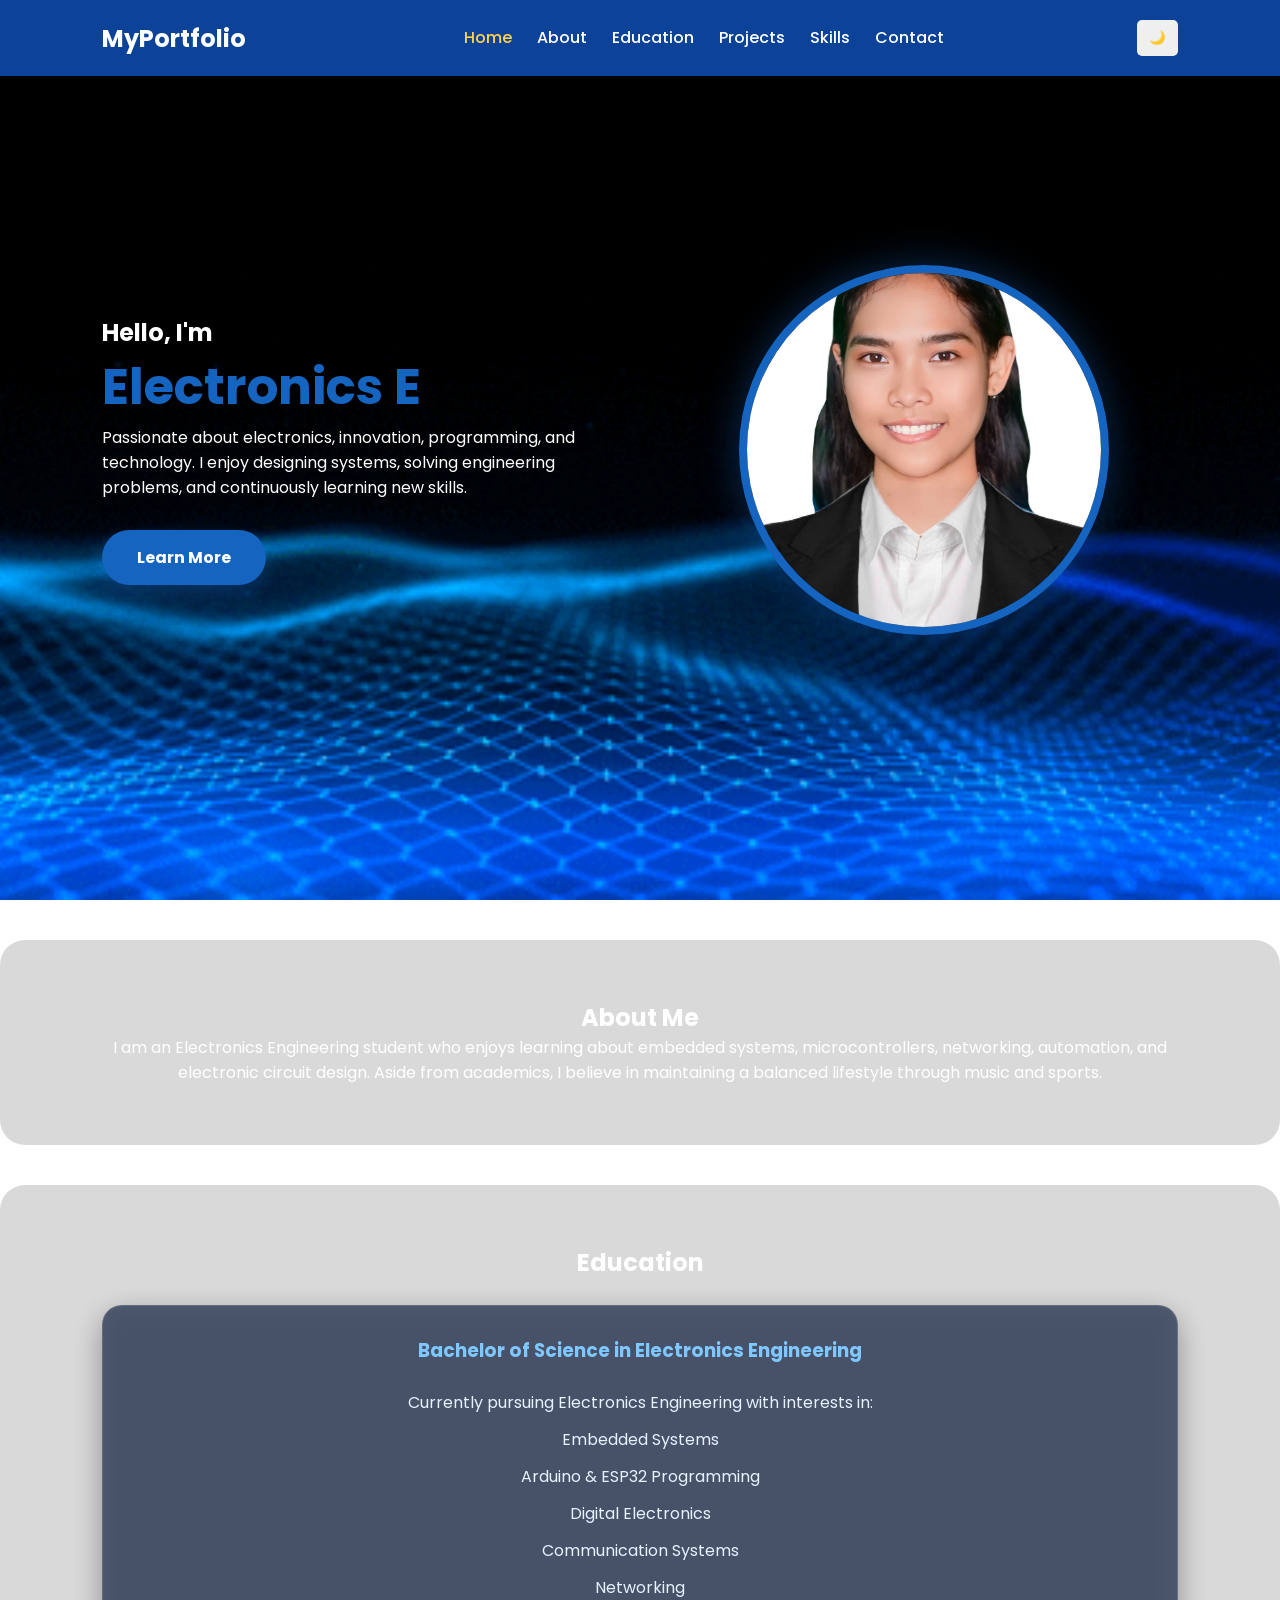
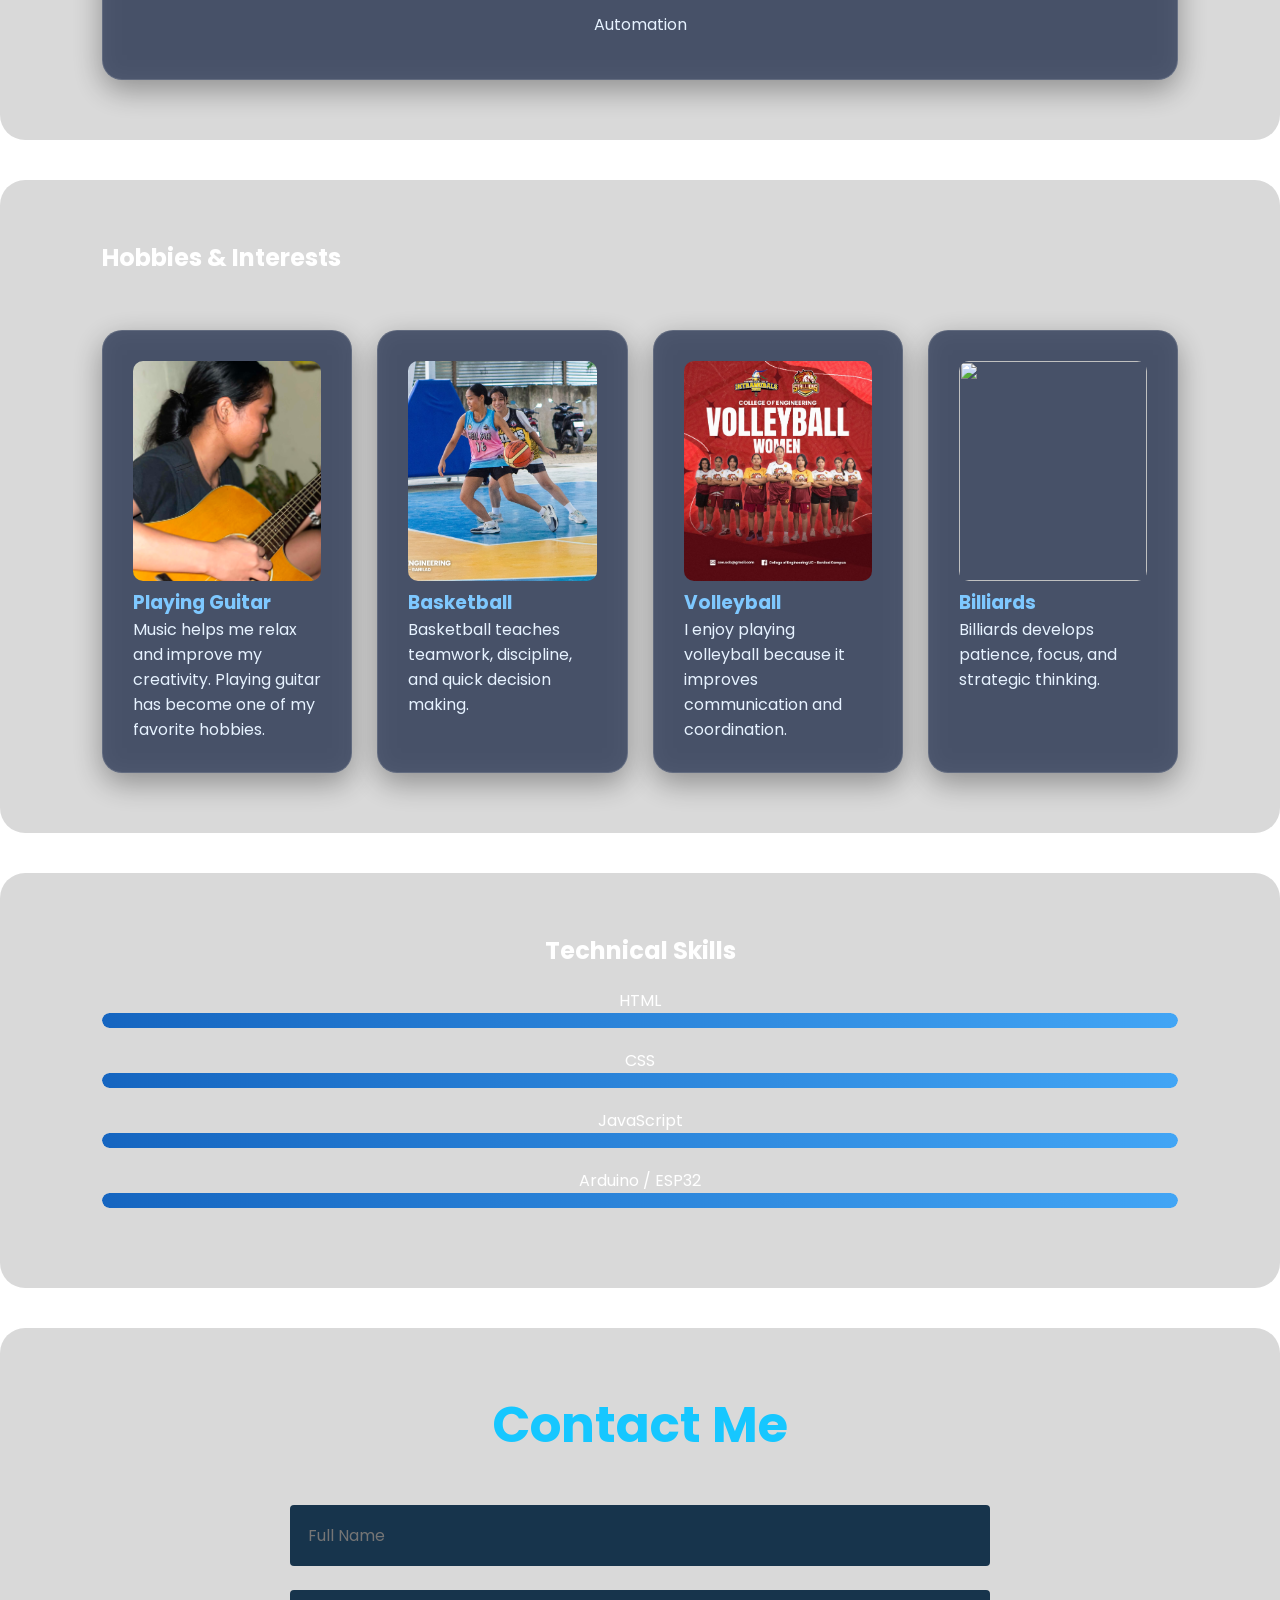
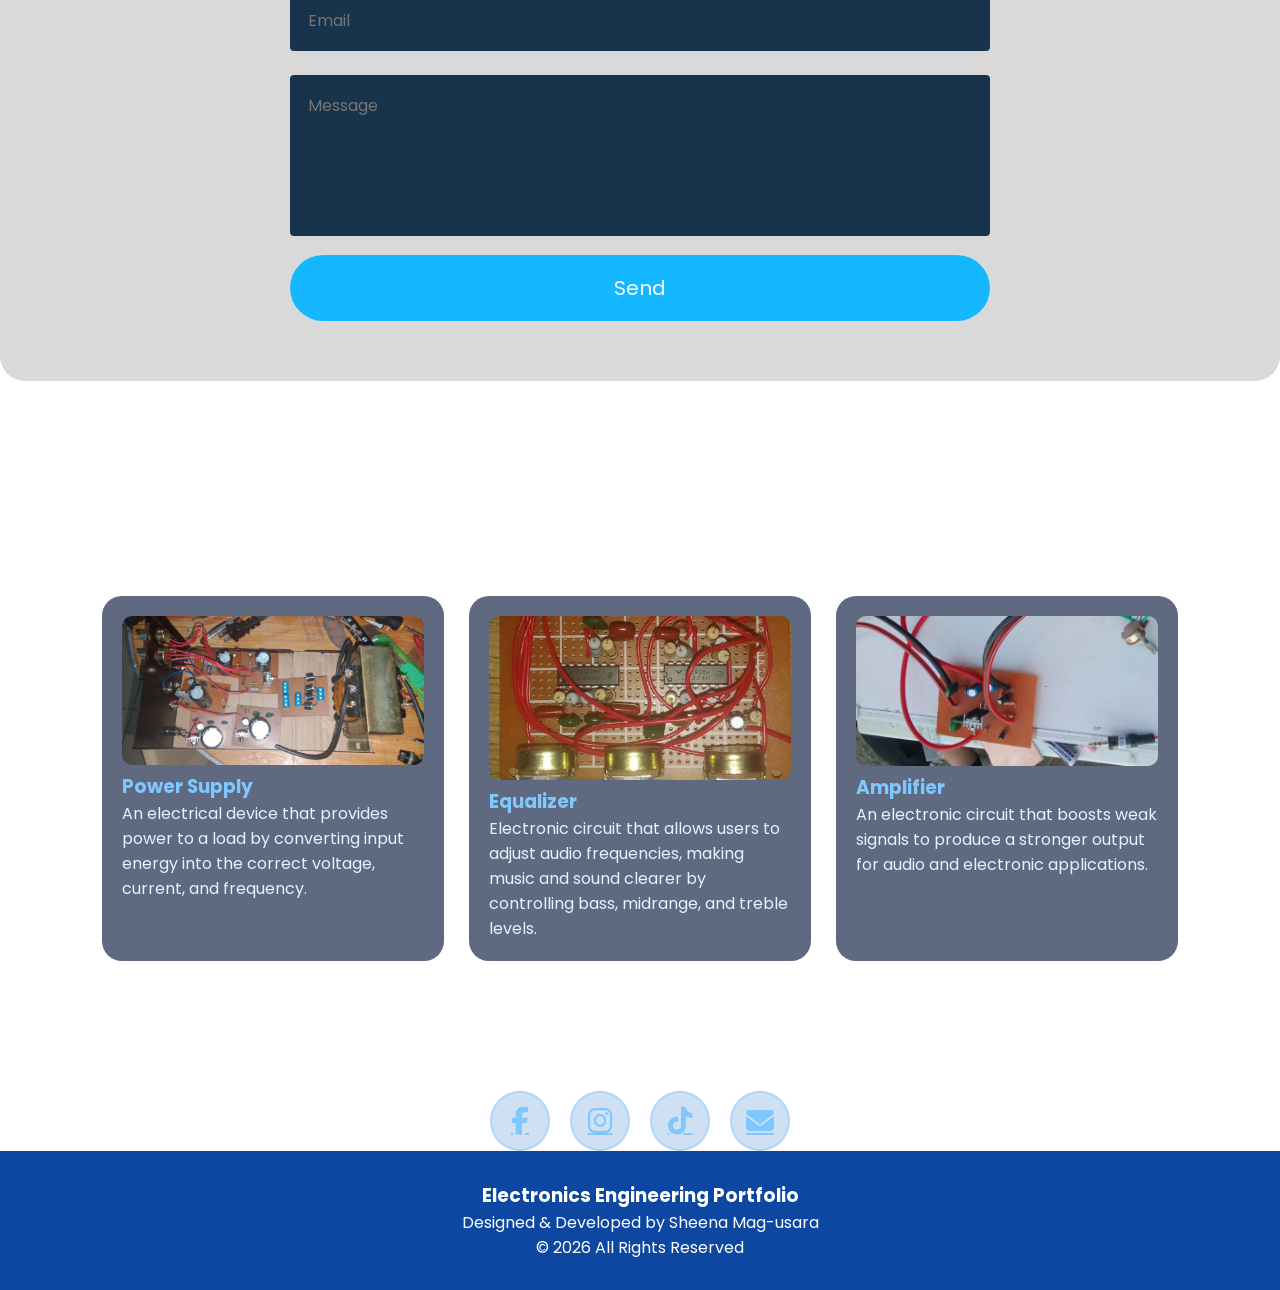
==== index.html @ c9a81028 "Add files via upload" ====
<!DOCTYPE html>
<html lang="en">
<head>
<meta charset="UTF-8">
<meta name="viewport" content="width=device-width, initial-scale=1.0">
<title>Electronics Engineering Portfolio</title>

<link rel="stylesheet" href="shii.css">

<link rel="preconnect" href="https://fonts.googleapis.com">
<link href="https://fonts.googleapis.com/css2?family=Poppins:wght@300;500;700&display=swap" rel="stylesheet">
<link rel="stylesheet"
href="https://cdnjs.cloudflare.com/ajax/libs/font-awesome/6.7.2/css/all.min.css">
</head>

<body>

    <div class="background-animation">
    <span></span>
    <span></span>
    <span></span>
    <span></span>
    <span></span>
</div>

<button id="topBtn">
↑
</button>

<header>

<nav>

<h2 class="logo">MyPortfolio</h2>

<ul id="menu">
<li><a href="#home" class="active">Home</a></li>
<li><a href="#about">About</a></li>
<li><a href="#education">Education</a></li>
<li><a href="#projects">Projects</a></li>
<li><a href="#skills">Skills</a></li>
<li><a href="#contact">Contact</a></li>
</ul>

<button id="darkMode">🌙</button>

</nav>

</header>


<section id="home" class="hero">

<div class="hero-text">

<h1>Hello, I'm</h1>
<h2><span class="typing"></span></h2>



<p>
Passionate about electronics, innovation, programming, and technology.
I enjoy designing systems, solving engineering problems, and continuously
learning new skills.
</p>

<a href="#about" class="btn">Learn More</a>

</div>

<div class="hero-image">

<img src="a.jpg">

</div>

</section>


<section id="about" class="about reveal">

<h2>About Me</h2>

<p>
I am an Electronics Engineering student who enjoys learning about
embedded systems, microcontrollers, networking, automation,
and electronic circuit design.

Aside from academics, I believe in maintaining a balanced lifestyle through
music and sports.
</p>

</section>


<section id="education" class="education reveal">

<h2>Education</h2>

<div class="card">

<h3>Bachelor of Science in Electronics Engineering</h3><br>

<p>
Currently pursuing Electronics Engineering with interests in:
</p>

<ul>

<li>Embedded Systems</li>

<li>Arduino & ESP32 Programming</li>

<li>Digital Electronics</li>

<li>Communication Systems</li>

<li>Networking</li>

<li>Automation</li>

</ul>

</div>

</section>



<section id="hobbies" class="hobbies reveal">

<h2>Hobbies & Interests</h2>

<div class="grid">

<div class="card">

<img src="guitar.jpg">

<h3>Playing Guitar</h3>

<p>
Music helps me relax and improve my creativity.
Playing guitar has become one of my favorite hobbies.
</p>

</div>


<div class="card">

<img src="basket.jpg">

<h3>Basketball</h3>

<p>
Basketball teaches teamwork, discipline, and quick decision making.
</p>

</div>


<div class="card">

<img src="vb.jpg">

<h3>Volleyball</h3>

<p>
I enjoy playing volleyball because it improves communication and coordination.
</p>

</div>


<div class="card">

<img src="images/billiards.jpg">

<h3>Billiards</h3>

<p>
Billiards develops patience, focus, and strategic thinking.
</p>

</div>

</div>

</section>


<section id="skills" class="skills reveal">

<h2>Technical Skills</h2>

<div class="skill">

<p>HTML</p>

<div class="bar">
<div class="fill html"></div>
</div>

</div>


<div class="skill">

<p>CSS</p>

<div class="bar">
<div class="fill css"></div>
</div>

</div>

<div class="skill">

<p>JavaScript</p>

<div class="bar">
<div class="fill js"></div>
</div>

</div>

<div class="skill">

<p>Arduino / ESP32</p>

<div class="bar">
<div class="fill arduino"></div>
</div>

</div>

</section>


<section id="contact" class="contact reveal">

    <h2>Contact Me</h2>

    <form id="contact-form" class="contact-form">

        <input
            type="text"
            name="from_name"
            placeholder="Full Name"
            required>

        <input
            type="email"
            name="from_email"
            placeholder="Email"
            required>

        <textarea
            name="message"
            placeholder="Message"
            rows="5"
            required></textarea>

        <button type="submit">
            Send
        </button>

    </form>

</section>


<section id="projects">

<h2>Projects</h2>

<div class="project-grid">

<div class="project">

<img src="power.jpg">

<h3>Power Supply</h3>

<p>An electrical device that provides power to a load by converting input energy into the correct voltage, current, and frequency. </p>

</div>

<div class="project">

<img src="equalizer.jpg">

<h3>Equalizer</h3>

<p>Electronic circuit that allows users to adjust audio frequencies, making music and sound clearer by controlling bass, midrange, and treble levels.</p>
</div>

<div class="project">

<img src="amp.jpg">

<h3>Amplifier</h3>

<p>An electronic circuit that boosts weak signals to produce a stronger output for audio and electronic applications.</p>

</div>

</div>

</section>

<div class="social">

<a href="https://facebook.com" target="_blank">
    <i class="fab fa-facebook-f"></i>
</a>

<a href="https://instagram.com" target="_blank">
    <i class="fab fa-instagram"></i>
</a>

<a href="https://tiktok.com" target="_blank">
    <i class="fab fa-tiktok"></i>
</a>

<a href="mailto:yourgmail@gmail.com">
    <i class="fas fa-envelope"></i>
</a>

</div>


<footer>

<h3>Electronics Engineering Portfolio</h3>

<p>Designed & Developed by Sheena Mag-usara</p>

<p>© 2026 All Rights Reserved</p>

</footer>
<script src="https://cdn.jsdelivr.net/npm/@emailjs/browser@4/dist/email.min.js"></script>

<script>
emailjs.init("81ANkYZD8c-Lr4-Hu");
</script>

<script src="shii.js"></script>

</body>
</html>
---- shii.css ----
*{
margin:0;
padding:0;
box-sizing:border-box;
font-family:Poppins,sans-serif;
scroll-behavior:smooth;
}

body{

background: url("Loop Wave GIF by Matthew Butler.gif") no-repeat center center fixed;

background-size:cover;

color:white;

transition:background .5s,color .5s;

}

header{
background:#0d47a1;
position:fixed;
width:100%;
top:0;
z-index:1000;
}

nav{
display:flex;
justify-content:space-between;
align-items:center;
padding:20px 8%;
}

.logo{
color:white;
}

nav ul{
display:flex;
list-style:none;
}

nav ul li{
margin-left:25px;
}

nav a{
text-decoration:none;
color:white;
font-weight:500;
}

nav a:hover{
color:#FFD54F;
}

#darkMode{
padding:8px 12px;
cursor:pointer;
border:none;
border-radius:5px;
}

section{
padding:100px 8%;
}

.hero{
display:flex;
justify-content:space-between;
align-items:center;
min-height:100vh;
gap:60px;
}

.hero-text{
flex:1;
}

.hero-image{
flex:1;
display:flex;
justify-content:center;
}

.hero-image img{
width:370px;
height:370px;
object-fit:cover;
border-radius:50%;
border:8px solid #1565C0;
box-shadow:0 0 40px rgba(21,101,192,.4);
transition:.5s;
}

.hero-image img:hover{
transform:scale(1.05);
}

.btn{
display:inline-block;
padding:15px 35px;
margin-top:30px;
background:#1565C0;
color:white;
text-decoration:none;
border-radius:50px;
font-weight:bold;
transition:.4s;
box-shadow:0 10px 20px rgba(21,101,192,.3);
}

.btn:hover{
background:#0D47A1;
transform:translateY(-4px);
}

.about,.education,.skills,.contact{
text-align:center;
}

.card{
    background: rgba(10, 25, 60, 0.65);   /* Transparent navy blue */
    backdrop-filter: blur(12px);
    -webkit-backdrop-filter: blur(12px);

    border: 1px solid rgba(255,255,255,.12);

    border-radius:20px;
    padding:30px;
    margin-top:25px;

    box-shadow:0 10px 30px rgba(0,0,0,.35);

    transition:.4s;
}

.card:hover{
    transform:translateY(-10px);
    box-shadow:0 15px 40px rgba(21,101,192,.4);
}

.grid{
display:grid;
grid-template-columns:repeat(auto-fit,minmax(250px,1fr));
gap:25px;
margin-top:30px;
}

.grid img{
width:100%;
height:220px;
object-fit:cover;
border-radius:10px;
}

.skill{
margin:20px 0;
}

.bar{
background:#ddd;
height:15px;
border-radius:30px;
overflow:hidden;
}

.fill{
height:100%;
border-radius:30px;
background:linear-gradient(
90deg,
#1565C0,
#42A5F5
);
animation:grow 2s;
}

@keyframes grow{
from{
width:0;
}
}

footer{
text-align:center;
padding:30px;
background:#0d47a1;
color:white;
}

.reveal{
opacity:0;
transform:translateY(80px);
transition:1s;
}

.reveal.active{
opacity:1;
transform:translateY(0);
}

/* ===========================
   DARK MODE
=========================== */

.dark{

    background:#081321;
    color:#F5F5F5;

}

/* Navigation */

.dark header{

    background:rgba(6,18,35,.95);

    backdrop-filter:blur(12px);

}

.dark nav a{

    color:#F5F5F5;

}

.dark nav a:hover{

    color:#36B9FF;

}

.dark .logo{

    color:#36B9FF;

}

/* Cards */

.dark .card,
.dark .project,
.dark .about,
.dark .education,
.dark .skills,
.dark .hobbies,
.dark .contact{

    background:rgba(13,35,65,.75);

    border:1px solid rgba(54,185,255,.2);

    color:white;

}

/* Buttons */

.dark .btn,
.dark .contact-form button{

    background:#1E88E5;

}

.dark .btn:hover,
.dark .contact-form button:hover{

    background:#42A5F5;

}

/* Inputs */

.dark .contact-form input,
.dark .contact-form textarea{

    background:#0F2744;

    color:white;

    border:1px solid #2196F3;

}

.dark .contact-form input::placeholder,
.dark .contact-form textarea::placeholder{

    color:#BFDFFF;

}

/* Skill bars */

.dark .bar{

    background:#203B5A;

}

/* Footer */

.dark footer{

    background:#061223;

}

/* Social Icons */

.dark .social a{

    background:#102944;

    border:1px solid #2196F3;

}

.dark .social a:hover{

    background:#2196F3;

}

/* Scroll Button */

.dark #topBtn{

    background:#2196F3;

}

/* Headings */

.dark h1,
.dark h2,
.dark h3{

    color:#4FC3F7;

}

.typing{
    color:#1565C0;
    font-size:50px;
    font-weight:bold;
}

.cursor{
    display:inline-block;
    background:#1565C0;
    width:3px;
    animation:blink .7s infinite;
}

@keyframes blink{
    50%{
        opacity:0;
    }
}

.background-animation{
    position:fixed;
    width:100%;
    height:100%;
    overflow:hidden;
    z-index:-1;
}

.background-animation span{
    position:absolute;
    display:block;
    width:20px;
    height:20px;
    background:#1565C0;
    opacity:.15;
    border-radius:50%;
    animation:float 20s linear infinite;
}

.background-animation span:nth-child(1){
left:10%;
animation-duration:12s;
}

.background-animation span:nth-child(2){
left:30%;
animation-duration:18s;
}

.background-animation span:nth-child(3){
left:50%;
animation-duration:15s;
}

.background-animation span:nth-child(4){
left:70%;
animation-duration:10s;
}

.background-animation span:nth-child(5){
left:90%;
animation-duration:20s;
}

@keyframes float{

0%{
transform:translateY(100vh) scale(0);
}

100%{
transform:translateY(-100vh) scale(3);
}

}

#topBtn{

position:fixed;

bottom:30px;

right:30px;

padding:15px;

font-size:22px;

border:none;

border-radius:50%;

background:#1565C0;

color:white;

display:none;

cursor:pointer;

box-shadow:0 10px 20px rgba(0,0,0,.3);

}

.project-grid{
    display:grid;
    grid-template-columns:repeat(auto-fit,minmax(300px,1fr));
    gap:25px;
    margin-top:40px;
}

.project{
    background: rgba(10,25,60,.65);
    padding:20px;
    border-radius:20px;
}

.project img{
    width:100%;
    border-radius:10px;
}

.project:hover{
    transform:translateY(-10px);
    box-shadow:0 15px 35px rgba(21,101,192,.4);
}

nav a.active{
color:#FFD54F;
}

nav a::after{
content:"";
display:block;
width:0%;
height:2px;
background:#FFD54F;
transition:.4s;
}

nav a:hover::after{
width:100%;
}

.social{
    display:flex;
    justify-content:center;
    gap:20px;
    margin-top:30px;
}

.social a{
    width:60px;
    height:60px;

    display:flex;
    justify-content:center;
    align-items:center;

    border-radius:50%;

    background:rgba(21,101,192,.2);
    color:#7EC8FF;

    font-size:28px;

    border:2px solid rgba(126,200,255,.4);

    transition:.4s;
}

.social a:hover{
    background:#1565C0;
    color:white;
    transform:translateY(-8px) scale(1.1);
    box-shadow:0 0 20px rgba(21,101,192,.6);
}

section{
padding:100px 8%;
animation:fade .8s;
}

@keyframes fade{

from{
opacity:0;
transform:translateY(40px);
}

to{
opacity:1;
transform:translateY(0);
}

}

header{
backdrop-filter:blur(10px);
background:rgba(13,71,161,.95);
transition:.4s;
}

header.scrolled{
padding:5px 0;
box-shadow:0 10px 20px rgba(0,0,0,.2);
} 

.about,
.education,
.hobbies,
.skills,
.projects,
.contact{

    background: rgba(0,0,0,.15);

    border-radius:25px;

    margin:40px auto;

    backdrop-filter: blur(5px);

    padding:60px 8%;
}

.card h3,
.project h3{
    color:#7EC8FF;
}

.card p,
.card li,
.project p{
    color:#E6F2FF;
}

.card ul{
    list-style:none;
    padding:0;
}

.card li{
    margin:12px 0;
}

.contact{
    text-align:center;
}

.contact h2{
    font-size:50px;
    color:#16c7ff;
    margin-bottom:30px;
}

.contact-form{

    width:80%;
    max-width:700px;
    margin:auto;
}

.contact-form input,
.contact-form textarea{

    width:100%;
    padding:18px;

    margin:12px 0;

    background:#17344c;

    color:white;

    border:none;

    border-radius:4px;

    outline:none;

    font-size:16px;
}

.contact-form textarea{
    resize:none;
}

.contact-form button{

    width:100%;

    padding:18px;

    border:none;

    border-radius:40px;

    background:#15b8ff;

    color:white;

    font-size:20px;

    cursor:pointer;

    transition:.3s;
}

.contact-form button:hover{

    background:#009de0;

    transform:scale(1.02);

}

.dark .hero{

    background:linear-gradient(
        135deg,
        rgba(4,14,27,.4),
        rgba(10,32,56,.2)
    );

    border-radius:25px;

}
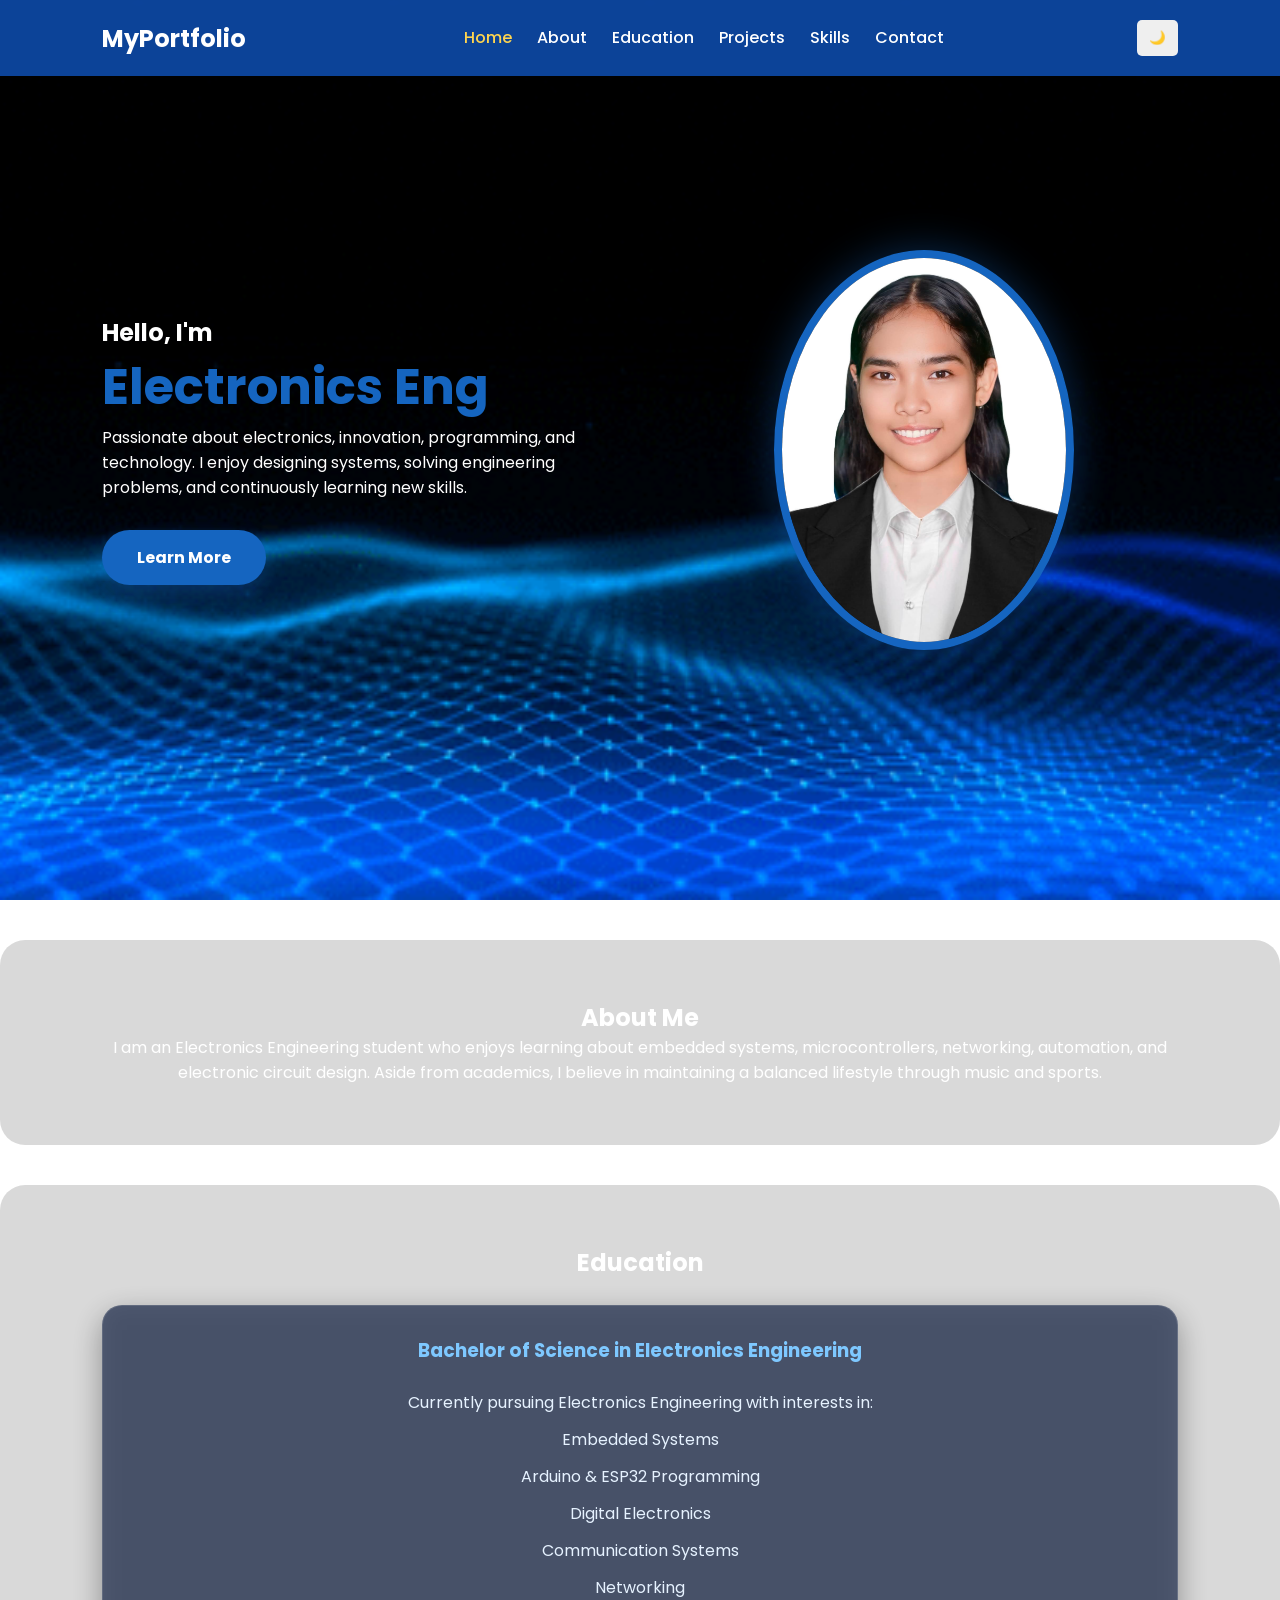
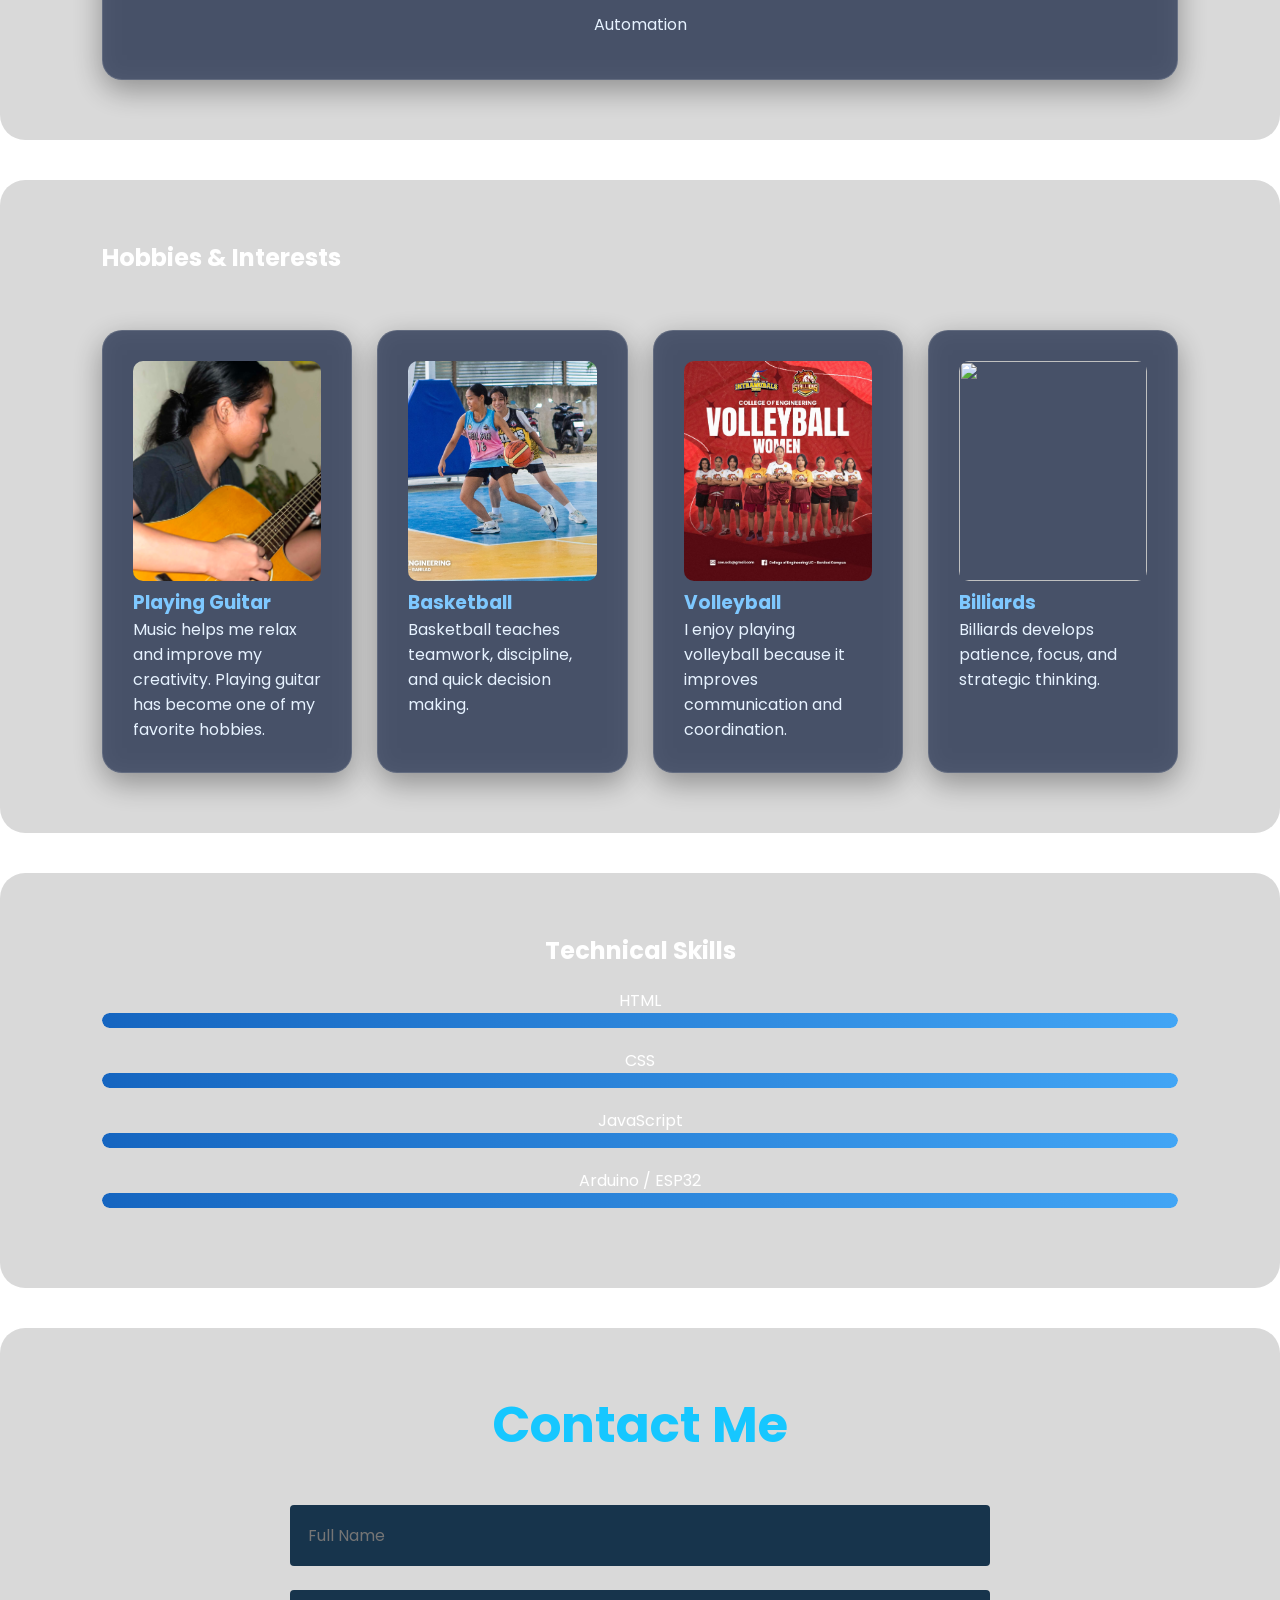
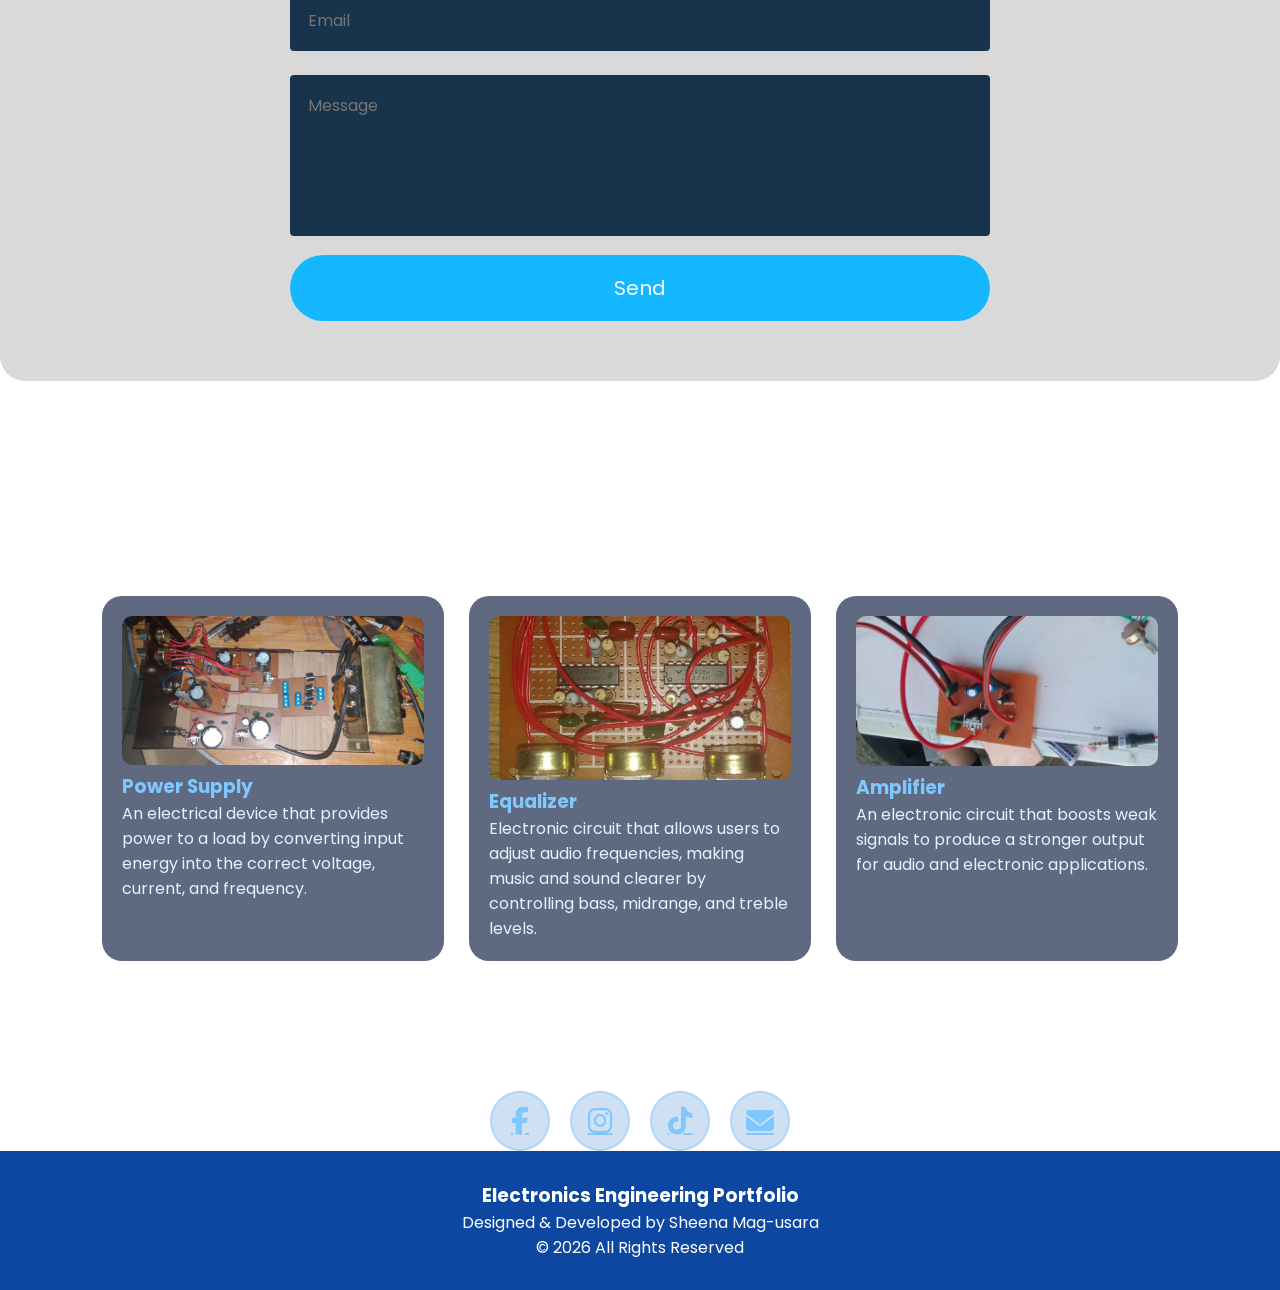
==== commit 62edf671: "Add files via upload" ====
--- a/index.html
+++ b/index.html
@@ -3,7 +3,7 @@
 <head>
 <meta charset="UTF-8">
 <meta name="viewport" content="width=device-width, initial-scale=1.0">
-<title>Electronics Engineering Portfolio</title>
+<title>Sheena Mag-usara's Portfolio</title>
 
 <link rel="stylesheet" href="shii.css">
 
--- a/shii.css
+++ b/shii.css
@@ -86,13 +86,16 @@
 }
 
 .hero-image img{
-width:370px;
-height:370px;
-object-fit:cover;
-border-radius:50%;
-border:8px solid #1565C0;
-box-shadow:0 0 40px rgba(21,101,192,.4);
-transition:.5s;
+    width:300px;          /* Width */
+    height:400px;         /* Height (larger for an oval shape) */
+    object-fit:cover;
+    object-position:center top;
+
+    border-radius:50%;
+
+    border:8px solid #1565C0;
+    box-shadow:0 0 40px rgba(21,101,192,.4);
+    transition:.5s;
 }
 
 .hero-image img:hover{
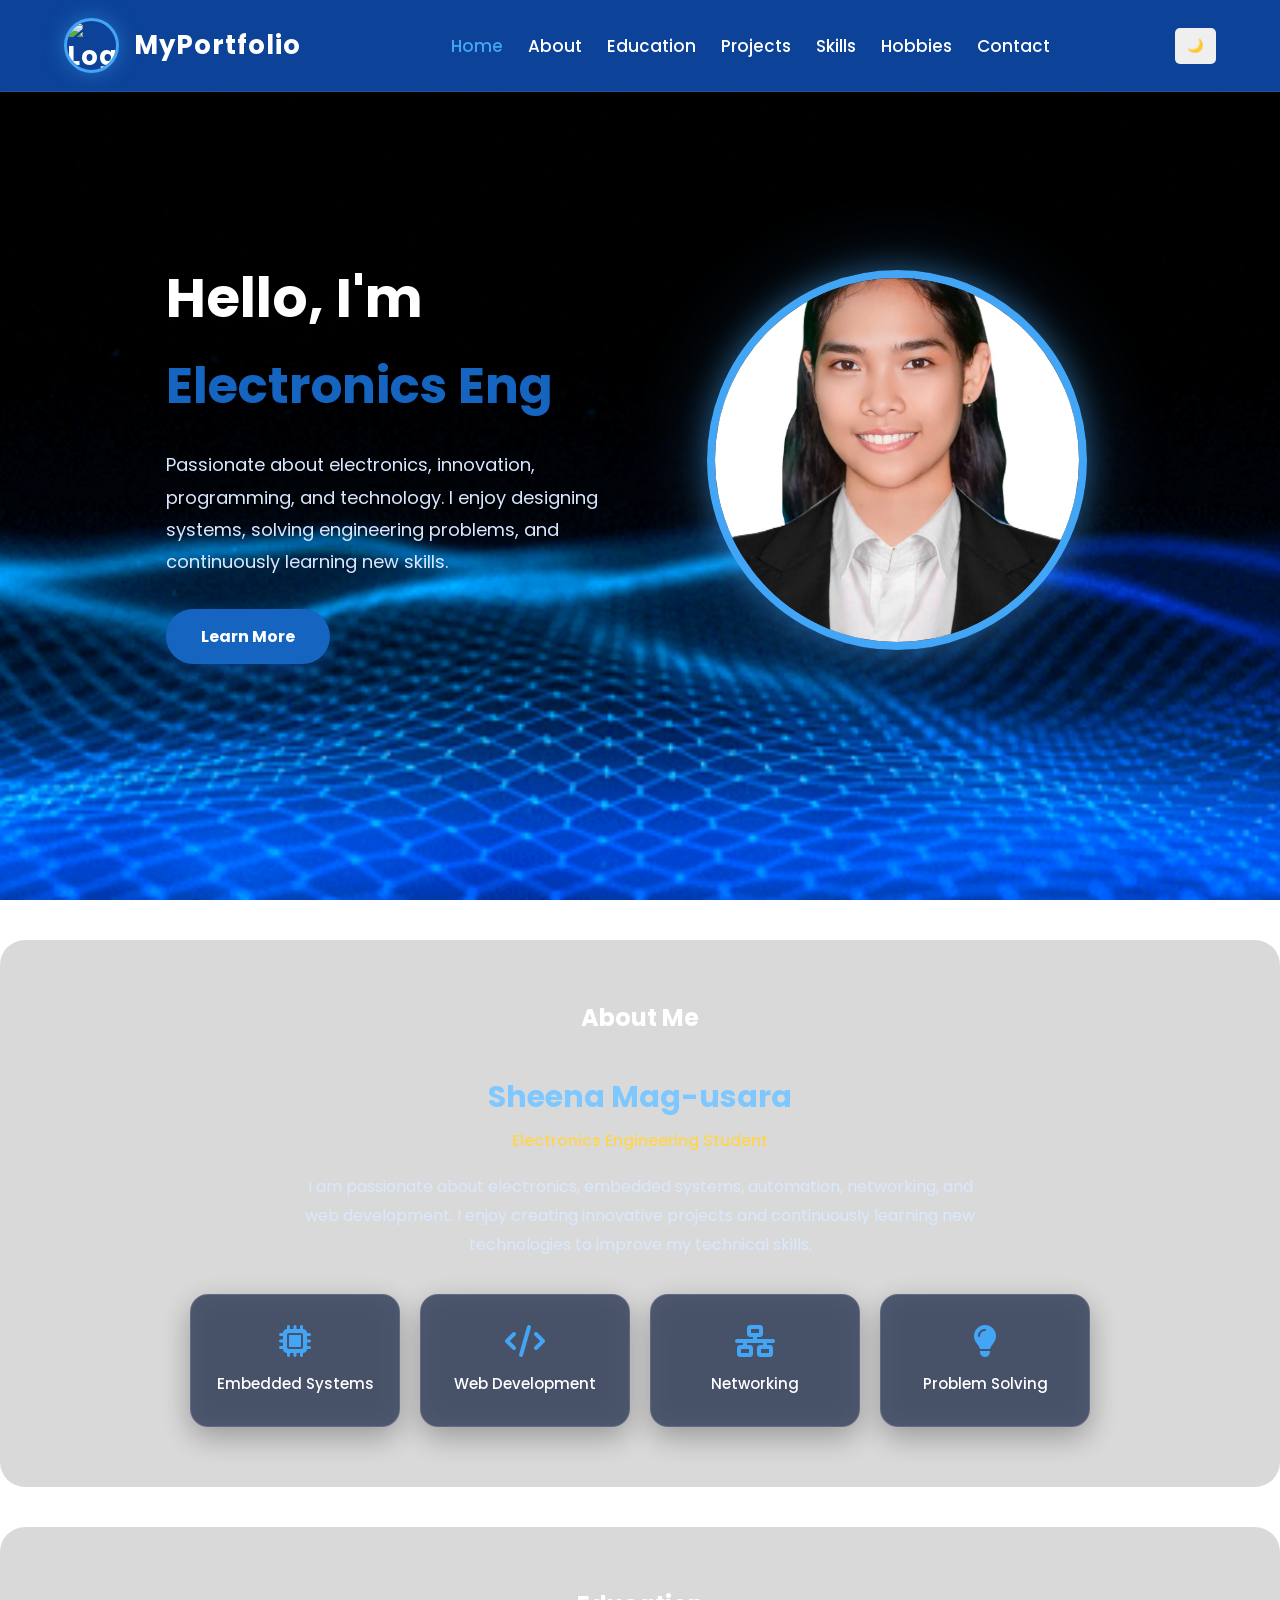
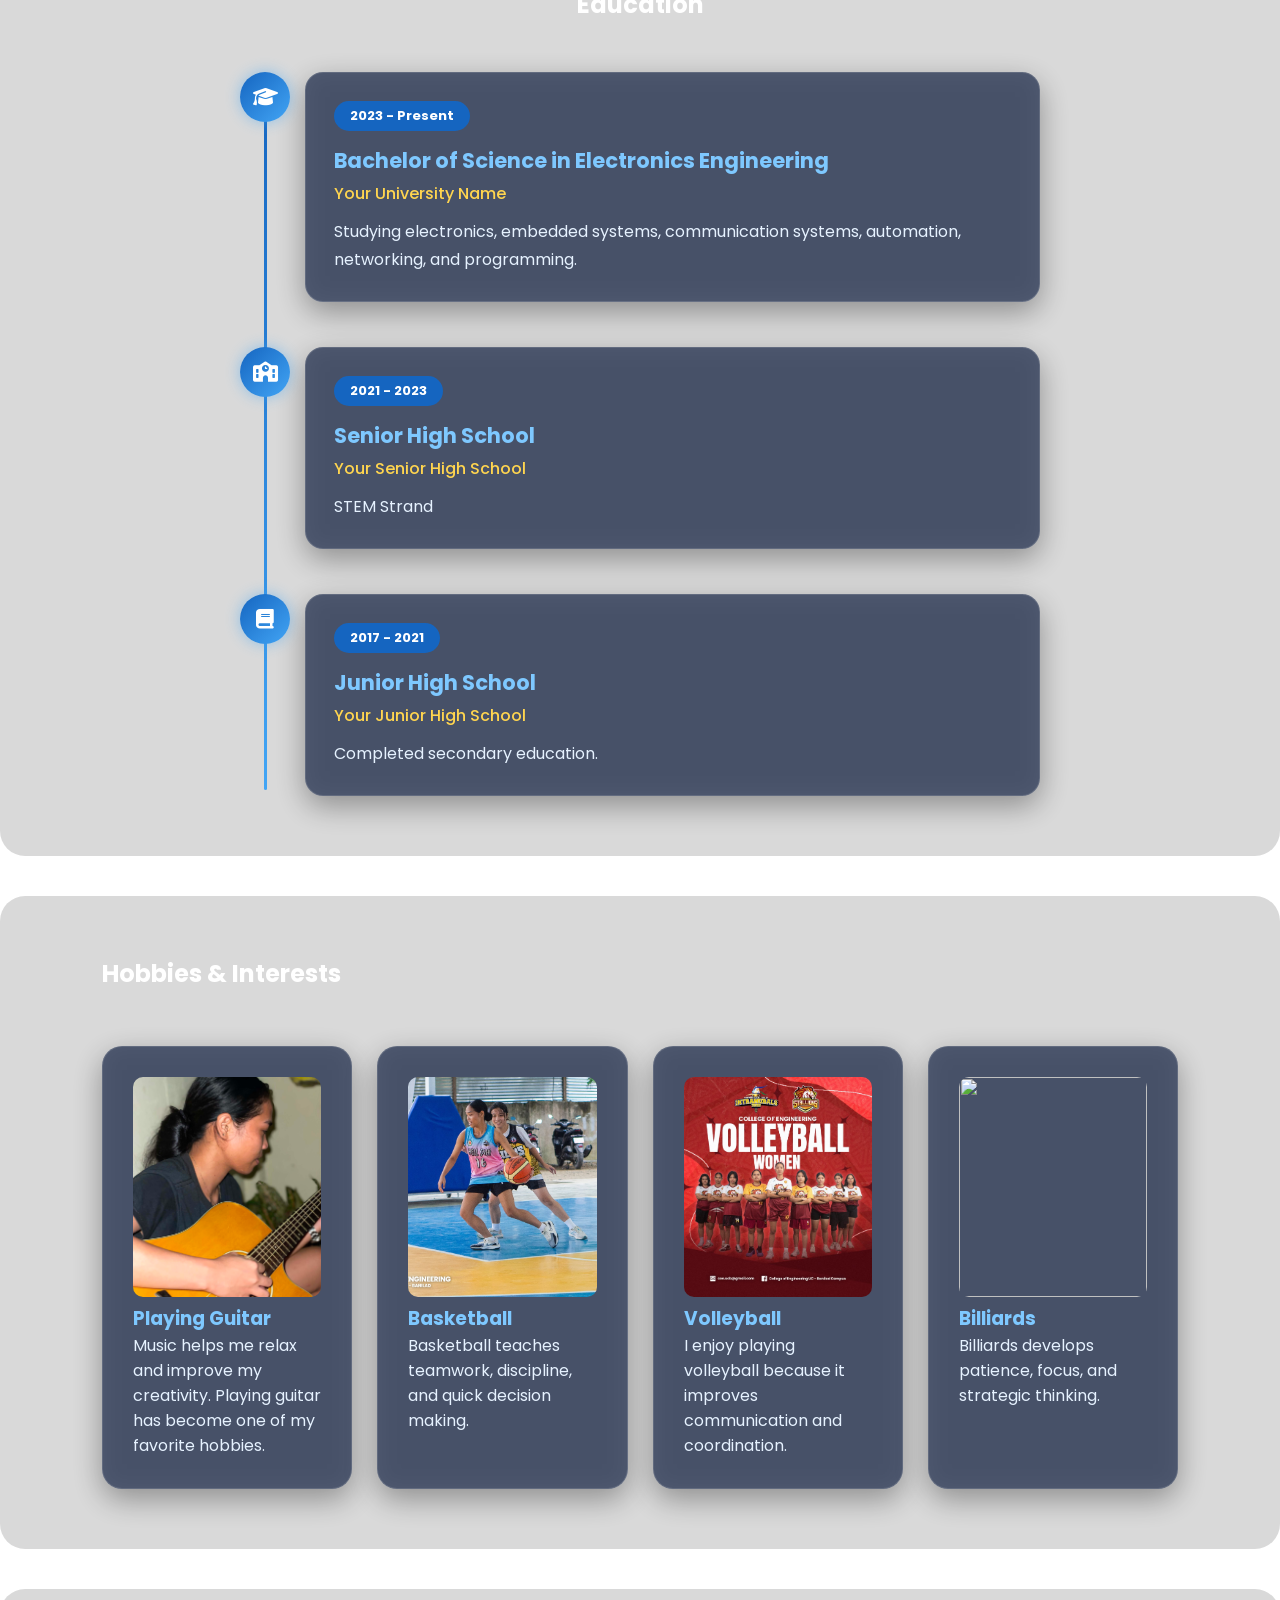
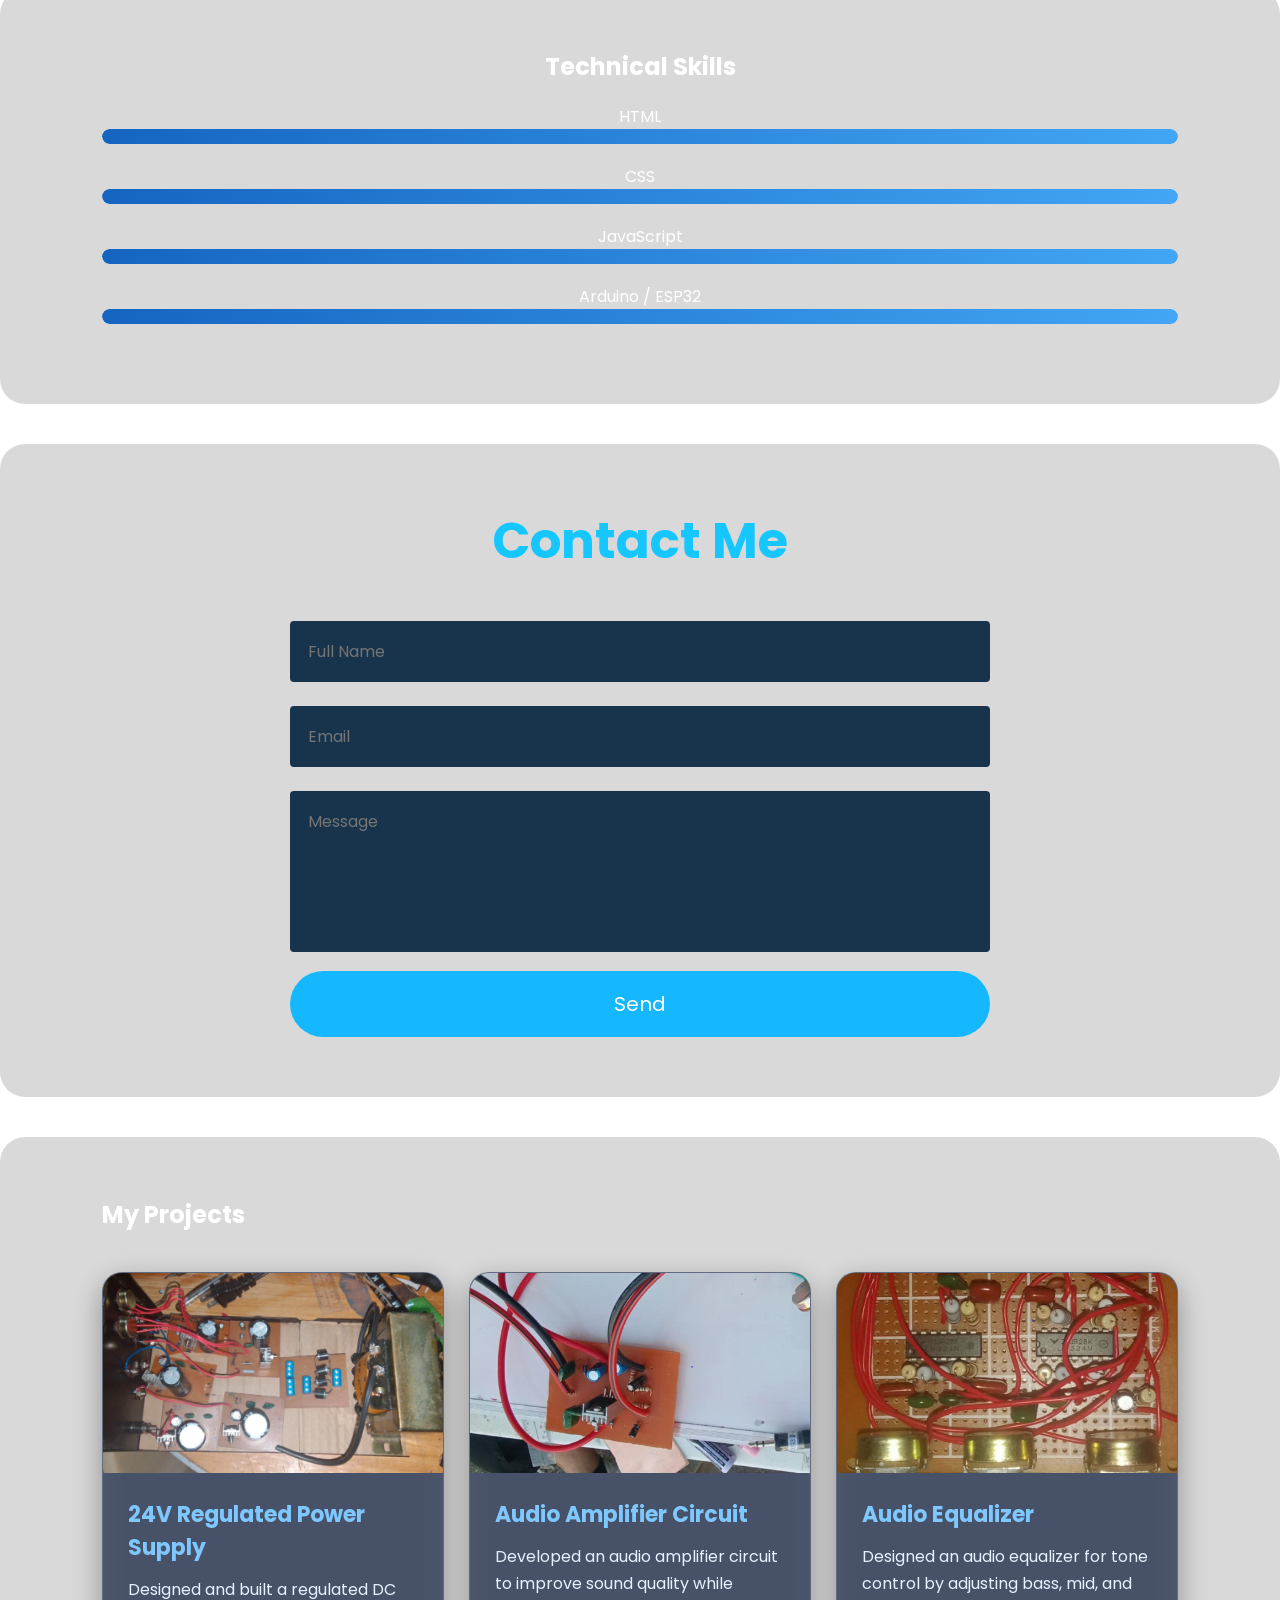
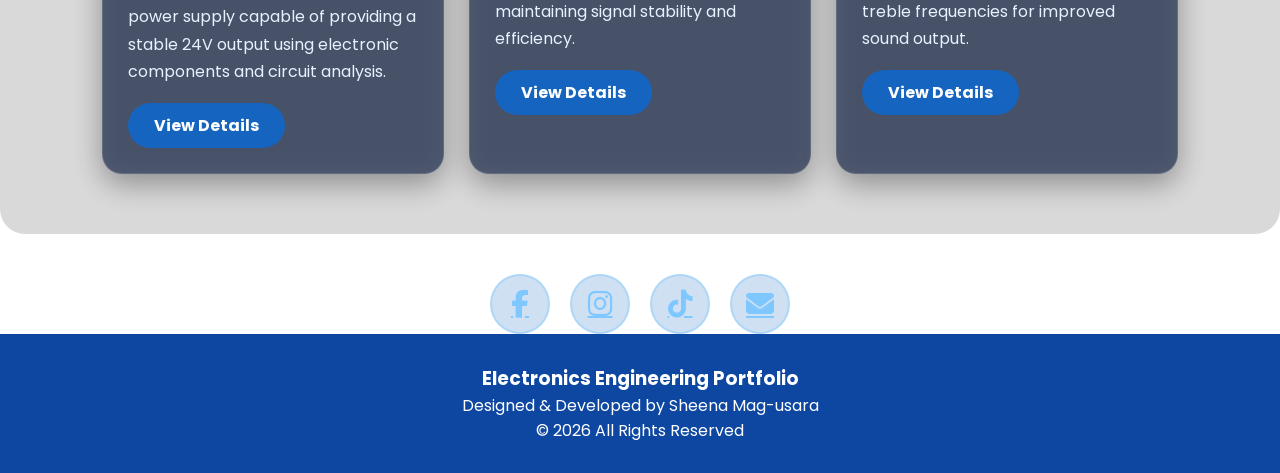
==== commit 9ad3a24b: "Add files via upload" ====
--- a/index.html
+++ b/index.html
@@ -6,6 +6,7 @@
 <title>Sheena Mag-usara's Portfolio</title>
 
 <link rel="stylesheet" href="shii.css">
+<link rel="icon" type="image/png" href="logo.jpg">
 
 <link rel="preconnect" href="https://fonts.googleapis.com">
 <link href="https://fonts.googleapis.com/css2?family=Poppins:wght@300;500;700&display=swap" rel="stylesheet">
@@ -31,7 +32,10 @@
 
 <nav>
 
-<h2 class="logo">MyPortfolio</h2>
+<a href="#home" class="logo">
+    <img src="logo.jpg" alt="Logo">
+    <span>MyPortfolio</span>
+</a>
 
 <ul id="menu">
 <li><a href="#home" class="active">Home</a></li>
@@ -39,6 +43,7 @@
 <li><a href="#education">Education</a></li>
 <li><a href="#projects">Projects</a></li>
 <li><a href="#skills">Skills</a></li>
+<li><a href="#hobbies">Hobbies</a></li>
 <li><a href="#contact">Contact</a></li>
 </ul>
 
@@ -79,49 +84,129 @@
 
 <section id="about" class="about reveal">
 
-<h2>About Me</h2>
-
-<p>
-I am an Electronics Engineering student who enjoys learning about
-embedded systems, microcontrollers, networking, automation,
-and electronic circuit design.
-
-Aside from academics, I believe in maintaining a balanced lifestyle through
-music and sports.
-</p>
-
-</section>
-
+    <h2>About Me</h2>
+
+    <div class="about-container">
+
+
+        <div class="about-content">
+
+            <h3>Sheena Mag-usara</h3>
+
+            <h4>Electronics Engineering Student</h4>
+
+            <p>
+                I am passionate about electronics, embedded systems,
+                automation, networking, and web development. I enjoy
+                creating innovative projects and continuously learning
+                new technologies to improve my technical skills.
+            </p>
+
+            <div class="about-info">
+
+                <div>
+                    <i class="fas fa-microchip"></i>
+                    <span>Embedded Systems</span>
+                </div>
+
+                <div>
+                    <i class="fas fa-code"></i>
+                    <span>Web Development</span>
+                </div>
+
+                <div>
+                    <i class="fas fa-network-wired"></i>
+                    <span>Networking</span>
+                </div>
+
+                <div>
+                    <i class="fas fa-lightbulb"></i>
+                    <span>Problem Solving</span>
+                </div>
+
+            </div>
+
+        </div>
+
+    </div>
+
+</section>
 
 <section id="education" class="education reveal">
 
-<h2>Education</h2>
-
-<div class="card">
-
-<h3>Bachelor of Science in Electronics Engineering</h3><br>
-
-<p>
-Currently pursuing Electronics Engineering with interests in:
-</p>
-
-<ul>
-
-<li>Embedded Systems</li>
-
-<li>Arduino & ESP32 Programming</li>
-
-<li>Digital Electronics</li>
-
-<li>Communication Systems</li>
-
-<li>Networking</li>
-
-<li>Automation</li>
-
-</ul>
-
-</div>
+    <h2>Education</h2>
+
+    <div class="timeline">
+
+        <div class="timeline-item">
+
+            <div class="timeline-icon">
+                <i class="fas fa-graduation-cap"></i>
+            </div>
+
+            <div class="timeline-content">
+
+                <span class="year">2023 - Present</span>
+
+                <h3>Bachelor of Science in Electronics Engineering</h3>
+
+                <h4>Your University Name</h4>
+
+                <p>
+                    Studying electronics, embedded systems,
+                    communication systems, automation,
+                    networking, and programming.
+                </p>
+
+            </div>
+
+        </div>
+
+        <div class="timeline-item">
+
+            <div class="timeline-icon">
+                <i class="fas fa-school"></i>
+            </div>
+
+            <div class="timeline-content">
+
+                <span class="year">2021 - 2023</span>
+
+                <h3>Senior High School</h3>
+
+                <h4>Your Senior High School</h4>
+
+                <p>
+                    STEM Strand
+                </p>
+
+            </div>
+
+        </div>
+
+        <div class="timeline-item">
+
+            <div class="timeline-icon">
+                <i class="fas fa-book"></i>
+            </div>
+
+            <div class="timeline-content">
+
+                <span class="year">2017 - 2021</span>
+
+                <h3>Junior High School</h3>
+
+                <h4>Your Junior High School</h4>
+
+                <p>
+                    Completed secondary education.
+                </p>
+
+            </div>
+
+        </div>
+
+    </div>
 
 </section>
 
@@ -271,42 +356,76 @@
 </section>
 
 
-<section id="projects">
-
-<h2>Projects</h2>
-
-<div class="project-grid">
-
-<div class="project">
-
-<img src="power.jpg">
-
-<h3>Power Supply</h3>
-
-<p>An electrical device that provides power to a load by converting input energy into the correct voltage, current, and frequency. </p>
-
-</div>
-
-<div class="project">
-
-<img src="equalizer.jpg">
-
-<h3>Equalizer</h3>
-
-<p>Electronic circuit that allows users to adjust audio frequencies, making music and sound clearer by controlling bass, midrange, and treble levels.</p>
-</div>
-
-<div class="project">
-
-<img src="amp.jpg">
-
-<h3>Amplifier</h3>
-
-<p>An electronic circuit that boosts weak signals to produce a stronger output for audio and electronic applications.</p>
-
-</div>
-
-</div>
+<section id="projects" class="projects reveal">
+
+    <h2>My Projects</h2>
+
+    <div class="projects-container">
+
+        <!-- Project 1 -->
+
+        <div class="project-card">
+
+            <img src="power.jpg" alt="24V Power Supply">
+
+            <div class="project-content">
+
+                <h3>24V Regulated Power Supply</h3>
+
+                <p>
+                    Designed and built a regulated DC power supply capable of
+                    providing a stable 24V output using electronic components
+                    and circuit analysis.
+                </p>
+
+                <a href="#" class="project-btn">View Details</a>
+
+            </div>
+
+        </div>
+
+        <!-- Project 2 -->
+
+        <div class="project-card">
+
+            <img src="amp.jpg" alt="Audio Amplifier">
+
+            <div class="project-content">
+
+                <h3>Audio Amplifier Circuit</h3>
+
+                <p>
+                    Developed an audio amplifier circuit to improve sound quality
+                    while maintaining signal stability and efficiency.
+                </p>
+
+                <a href="#" class="project-btn">View Details</a>
+
+            </div>
+
+        </div>
+
+        <!-- Project 3 -->
+
+        <div class="project-card">
+
+            <img src="equalizer.jpg" alt="Audio Equalizer">
+
+            <div class="project-content">
+
+                <h3>Audio Equalizer</h3>
+
+                <p>
+                    Designed an audio equalizer for tone control by adjusting
+                    bass, mid, and treble frequencies for improved sound output.
+                </p>
+                <a href="#" class="project-btn">View Details</a>
+
+            </div>
+
+        </div>
+
+    </div>
 
 </section>
 
--- a/shii.css
+++ b/shii.css
@@ -19,22 +19,71 @@
 }
 
 header{
-background:#0d47a1;
-position:fixed;
-width:100%;
-top:0;
-z-index:1000;
+    position:fixed;
+    top:0;
+    left:0;
+    width:100%;
+    z-index:1000;
+
+    background:rgba(5,18,45,.65);
+    backdrop-filter:blur(18px);
+
+    border-bottom:1px solid rgba(255,255,255,.08);
+
+    transition:.4s;
 }
 
 nav{
-display:flex;
-justify-content:space-between;
-align-items:center;
-padding:20px 8%;
+    display:flex;
+    justify-content:space-between;
+    align-items:center;
+
+    width:90%;
+    max-width:1400px;
+
+    margin:auto;
+
+    padding:18px 0;
 }
 
 .logo{
-color:white;
+
+    display:flex;
+    align-items:center;
+    gap:15px;
+
+    color:white;
+
+    text-decoration:none;
+
+    font-size:26px;
+
+    font-weight:700;
+
+    letter-spacing:1px;
+}
+
+.logo img{
+
+    width:55px;
+
+    height:55px;
+
+    border-radius:50%;
+
+    object-fit:cover;
+
+    border:3px solid #42A5F5;
+
+    box-shadow:0 0 20px rgba(66,165,245,.45);
+
+    transition:.4s;
+}
+
+.logo:hover img{
+
+    transform:rotate(10deg) scale(1.08);
+
 }
 
 nav ul{
@@ -47,13 +96,25 @@
 }
 
 nav a{
-text-decoration:none;
-color:white;
-font-weight:500;
+
+    position:relative;
+
+    color:white;
+
+    text-decoration:none;
+
+    font-size:17px;
+
+    font-weight:500;
+
+    transition:.3s;
+
 }
 
 nav a:hover{
-color:#FFD54F;
+
+    color:#59C7FF;
+
 }
 
 #darkMode{
@@ -68,38 +129,108 @@
 }
 
 .hero{
-display:flex;
-justify-content:space-between;
-align-items:center;
-min-height:100vh;
-gap:60px;
+
+    min-height:100vh;
+
+    display:flex;
+
+    align-items:center;
+
+    justify-content:space-between;
+
+    gap:80px;
+
+    padding-top:120px;
+
+    width:90%;
+
+    max-width:1400px;
+
+    margin:auto;
+
 }
 
 .hero-text{
-flex:1;
-}
+
+    flex:1;
+
+    animation:slideLeft 1s ease;
+
+}
+
+.hero-text h1{
+
+    font-size:55px;
+
+    margin-bottom:10px;
+
+}
+
+.hero-text h2{
+
+    font-size:40px;
+
+    margin-bottom:25px;
+
+    color:#42A5F5;
+
+}
+
+.hero-text p{
+
+    font-size:18px;
+
+    color:#d9e8ff;
+
+    line-height:1.8;
+
+    max-width:650px;
+
+}
+
 
 .hero-image{
-flex:1;
-display:flex;
-justify-content:center;
+
+    flex:1;
+
+    display:flex;
+
+    justify-content:center;
+
+    align-items:center;
+
+    animation:slideRight 1s ease;
+
 }
 
 .hero-image img{
-    width:300px;          /* Width */
-    height:400px;         /* Height (larger for an oval shape) */
+
+    width:380px;
+
+    height:380px;
+
     object-fit:cover;
-    object-position:center top;
 
     border-radius:50%;
 
-    border:8px solid #1565C0;
-    box-shadow:0 0 40px rgba(21,101,192,.4);
+    border:8px solid #42A5F5;
+
+    box-shadow:
+        0 0 30px rgba(66,165,245,.45),
+        0 0 80px rgba(66,165,245,.25);
+
     transition:.5s;
+
 }
 
 .hero-image img:hover{
-transform:scale(1.05);
+
+    transform:scale(1.05) rotate(2deg);
+
+    box-shadow:
+        0 0 40px rgba(66,165,245,.7),
+        0 0 120px rgba(66,165,245,.45);
+
 }
 
 .btn{
@@ -120,8 +251,12 @@
 transform:translateY(-4px);
 }
 
-.about,.education,.skills,.contact{
-text-align:center;
+.about,.skills,.contact{
+    text-align:center;
+}
+
+.education{
+    text-align:center;
 }
 
 .card{
@@ -247,7 +382,7 @@
 /* Cards */
 
 .dark .card,
-.dark .project,
+.dark .project-card,
 .dark .about,
 .dark .education,
 .dark .skills,
@@ -451,44 +586,122 @@
 
 }
 
-.project-grid{
+.projects-container{
     display:grid;
     grid-template-columns:repeat(auto-fit,minmax(300px,1fr));
     gap:25px;
     margin-top:40px;
 }
 
-.project{
+.project-card{
     background: rgba(10,25,60,.65);
-    padding:20px;
+    backdrop-filter: blur(12px);
+    -webkit-backdrop-filter: blur(12px);
+    border:1px solid rgba(255,255,255,.12);
     border-radius:20px;
-}
-
-.project img{
+    overflow:hidden;
+    text-align:left;
+    box-shadow:0 10px 30px rgba(0,0,0,.35);
+    transition:.4s;
+}
+
+.project-card:hover{
+    transform:translateY(-10px);
+    box-shadow:0 15px 40px rgba(21,101,192,.4);
+}
+
+.project-card img{
     width:100%;
-    border-radius:10px;
-}
-
-.project:hover{
-    transform:translateY(-10px);
-    box-shadow:0 15px 35px rgba(21,101,192,.4);
+    height:200px;
+    object-fit:cover;
+    display:block;
+}
+
+.project-content{
+    padding:25px;
+}
+
+.project-content h3{
+    color:#7EC8FF;
+    margin-bottom:12px;
+    font-size:22px;
+}
+
+.project-content p{
+    color:#E6F2FF;
+    line-height:1.7;
+    margin-bottom:18px;
+}
+
+.project-tags{
+    display:flex;
+    flex-wrap:wrap;
+    gap:10px;
+    margin-bottom:20px;
+}
+
+.project-tags span{
+    background:#1565C0;
+    color:white;
+    padding:6px 14px;
+    border-radius:30px;
+    font-size:13px;
+    transition:.3s;
+}
+
+.project-tags span:hover{
+    background:#42A5F5;
+    transform:translateY(-3px);
+}
+
+.project-btn{
+    display:inline-block;
+    padding:10px 26px;
+    background:#1565C0;
+    color:white;
+    text-decoration:none;
+    border-radius:30px;
+    font-weight:bold;
+    transition:.4s;
+}
+
+.project-btn:hover{
+    background:#0D47A1;
+    transform:translateY(-4px);
 }
 
 nav a.active{
-color:#FFD54F;
+
+    color:#42A5F5;
+
 }
 
 nav a::after{
-content:"";
-display:block;
-width:0%;
-height:2px;
-background:#FFD54F;
-transition:.4s;
+
+    content:"";
+
+    position:absolute;
+
+    left:0;
+
+    bottom:-8px;
+
+    width:0;
+
+    height:3px;
+
+    border-radius:50px;
+
+    background:#42A5F5;
+
+    transition:.4s;
+
 }
 
 nav a:hover::after{
-width:100%;
+
+    width:100%;
+
 }
 
 .social{
@@ -551,10 +764,12 @@
 }
 
 header.scrolled{
-padding:5px 0;
-box-shadow:0 10px 20px rgba(0,0,0,.2);
-} 
-
+
+    background:rgba(3,10,28,.92);
+
+    box-shadow:0 8px 25px rgba(0,0,0,.35);
+
+}
 .about,
 .education,
 .hobbies,
@@ -674,4 +889,264 @@
 
     border-radius:25px;
 
+}
+
+/* ================= ABOUT ================= */
+
+.about-container{
+    max-width:900px;
+    margin:40px auto 0;
+}
+
+.about-content h3{
+    font-size:30px;
+    color:#7EC8FF;
+    margin-bottom:8px;
+}
+
+.about-content h4{
+    color:#FFD54F;
+    font-weight:500;
+    margin-bottom:20px;
+}
+
+.about-content > p{
+    color:#d9e8ff;
+    line-height:1.8;
+    max-width:700px;
+    margin:0 auto 35px;
+}
+
+.about-info{
+    display:grid;
+    grid-template-columns:repeat(auto-fit,minmax(180px,1fr));
+    gap:20px;
+}
+
+.about-info div{
+    background: rgba(10,25,60,.65);
+    backdrop-filter: blur(12px);
+    -webkit-backdrop-filter: blur(12px);
+    border:1px solid rgba(255,255,255,.12);
+    border-radius:18px;
+    padding:30px 15px;
+    box-shadow:0 10px 30px rgba(0,0,0,.3);
+    transition:.4s;
+}
+
+.about-info div:hover{
+    transform:translateY(-8px);
+    box-shadow:0 15px 35px rgba(21,101,192,.4);
+}
+
+.about-info i{
+    display:block;
+    font-size:32px;
+    color:#42A5F5;
+    margin-bottom:14px;
+}
+
+.about-info span{
+    font-size:15px;
+    font-weight:500;
+    color:white;
+}
+
+/* ================= TIMELINE (EDUCATION) ================= */
+
+.timeline{
+    position:relative;
+    max-width:800px;
+    margin:50px auto 0;
+    padding-left:65px;
+    text-align:left;
+}
+
+.timeline::before{
+    content:"";
+    position:absolute;
+    left:24px;
+    top:6px;
+    bottom:6px;
+    width:3px;
+    background:linear-gradient(180deg,#1565C0,#42A5F5);
+    border-radius:3px;
+}
+
+.timeline-item{
+    position:relative;
+    margin-bottom:45px;
+}
+
+.timeline-item:last-child{
+    margin-bottom:0;
+}
+
+.timeline-icon{
+    position:absolute;
+    left:-65px;
+    top:0;
+    width:50px;
+    height:50px;
+    border-radius:50%;
+    background:linear-gradient(135deg,#1565C0,#42A5F5);
+    display:flex;
+    align-items:center;
+    justify-content:center;
+    font-size:20px;
+    color:white;
+    box-shadow:0 0 15px rgba(66,165,245,.5);
+    z-index:2;
+}
+
+.timeline-content{
+    background: rgba(10,25,60,.65);
+    backdrop-filter: blur(12px);
+    -webkit-backdrop-filter: blur(12px);
+    border:1px solid rgba(255,255,255,.12);
+    border-radius:18px;
+    padding:28px;
+    box-shadow:0 10px 30px rgba(0,0,0,.35);
+    transition:.4s;
+}
+
+.timeline-content:hover{
+    transform:translateY(-6px);
+    box-shadow:0 15px 35px rgba(21,101,192,.4);
+}
+
+.year{
+    display:inline-block;
+    background:#1565C0;
+    color:white;
+    padding:5px 16px;
+    border-radius:20px;
+    font-size:13px;
+    font-weight:bold;
+    margin-bottom:14px;
+}
+
+.timeline-content h3{
+    color:#7EC8FF;
+    font-size:21px;
+    margin-bottom:5px;
+}
+
+.timeline-content h4{
+    color:#FFD54F;
+    font-weight:500;
+    margin-bottom:12px;
+}
+
+.timeline-content p{
+    color:#E6F2FF;
+    line-height:1.7;
+}
+
+@media(max-width:600px){
+
+.timeline{
+    padding-left:50px;
+}
+
+.timeline::before{
+    left:19px;
+}
+
+.timeline-icon{
+    left:-50px;
+    width:40px;
+    height:40px;
+    font-size:16px;
+}
+
+}
+    max-width:1000px;
+    margin:40px auto;
+    display:flex;
+    align-items:center;
+    gap:40px;
+    background:rgba(8,20,45,.85);
+    border-radius:25px;
+    padding:40px;
+    border:1px solid rgba(255,255,255,.1);
+    box-shadow:0 15px 40px rgba(0,0,0,.35);
+    transition:.4s;
+}
+
+.edu-box:hover{
+    transform:translateY(-8px);
+    box-shadow:0 20px 45px rgba(21,101,192,.5);
+}
+
+.edu-left{
+    width:120px;
+    height:120px;
+    min-width:120px;
+    border-radius:50%;
+    background:linear-gradient(135deg,#1565C0,#42A5F5);
+    display:flex;
+    justify-content:center;
+    align-items:center;
+    font-size:55px;
+    color:white;
+}
+
+.edu-right{
+    flex:1;
+    text-align:left;
+}
+
+.edu-right h3{
+    color:#7EC8FF;
+    font-size:30px;
+    margin-bottom:10px;
+}
+
+.edu-right h4{
+    color:#FFD54F;
+    margin-bottom:15px;
+}
+
+.edu-right p{
+    color:#ddd;
+    line-height:1.8;
+    margin-bottom:20px;
+}
+
+.edu-tags{
+    display:flex;
+    flex-wrap:wrap;
+    gap:12px;
+}
+
+.edu-tags span{
+    background:#1565C0;
+    color:white;
+    padding:10px 18px;
+    border-radius:30px;
+    font-size:14px;
+    transition:.3s;
+}
+
+.edu-tags span:hover{
+    background:#42A5F5;
+    transform:translateY(-3px);
+}
+
+@media(max-width:768px){
+
+.edu-box{
+    flex-direction:column;
+    text-align:center;
+}
+
+.edu-right{
+    text-align:center;
+}
+
+.edu-tags{
+    justify-content:center;
+}
+
 }
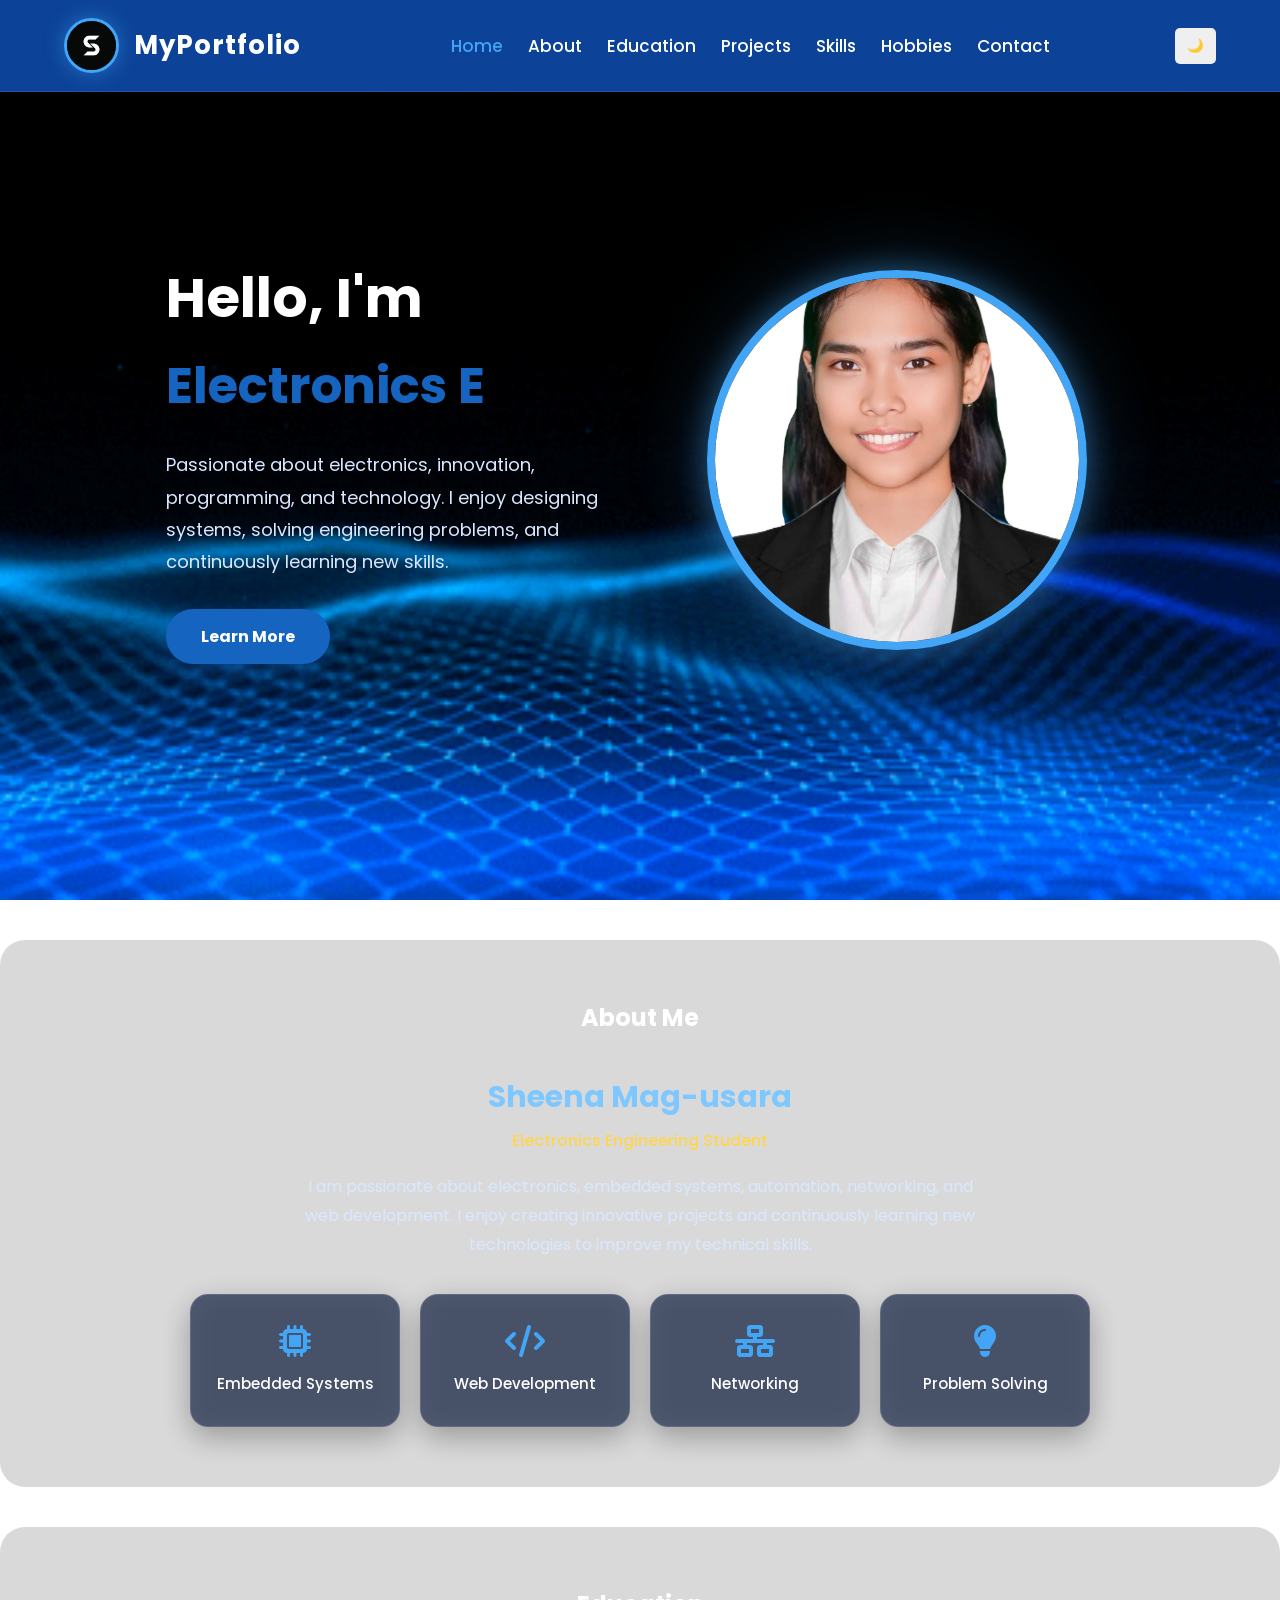
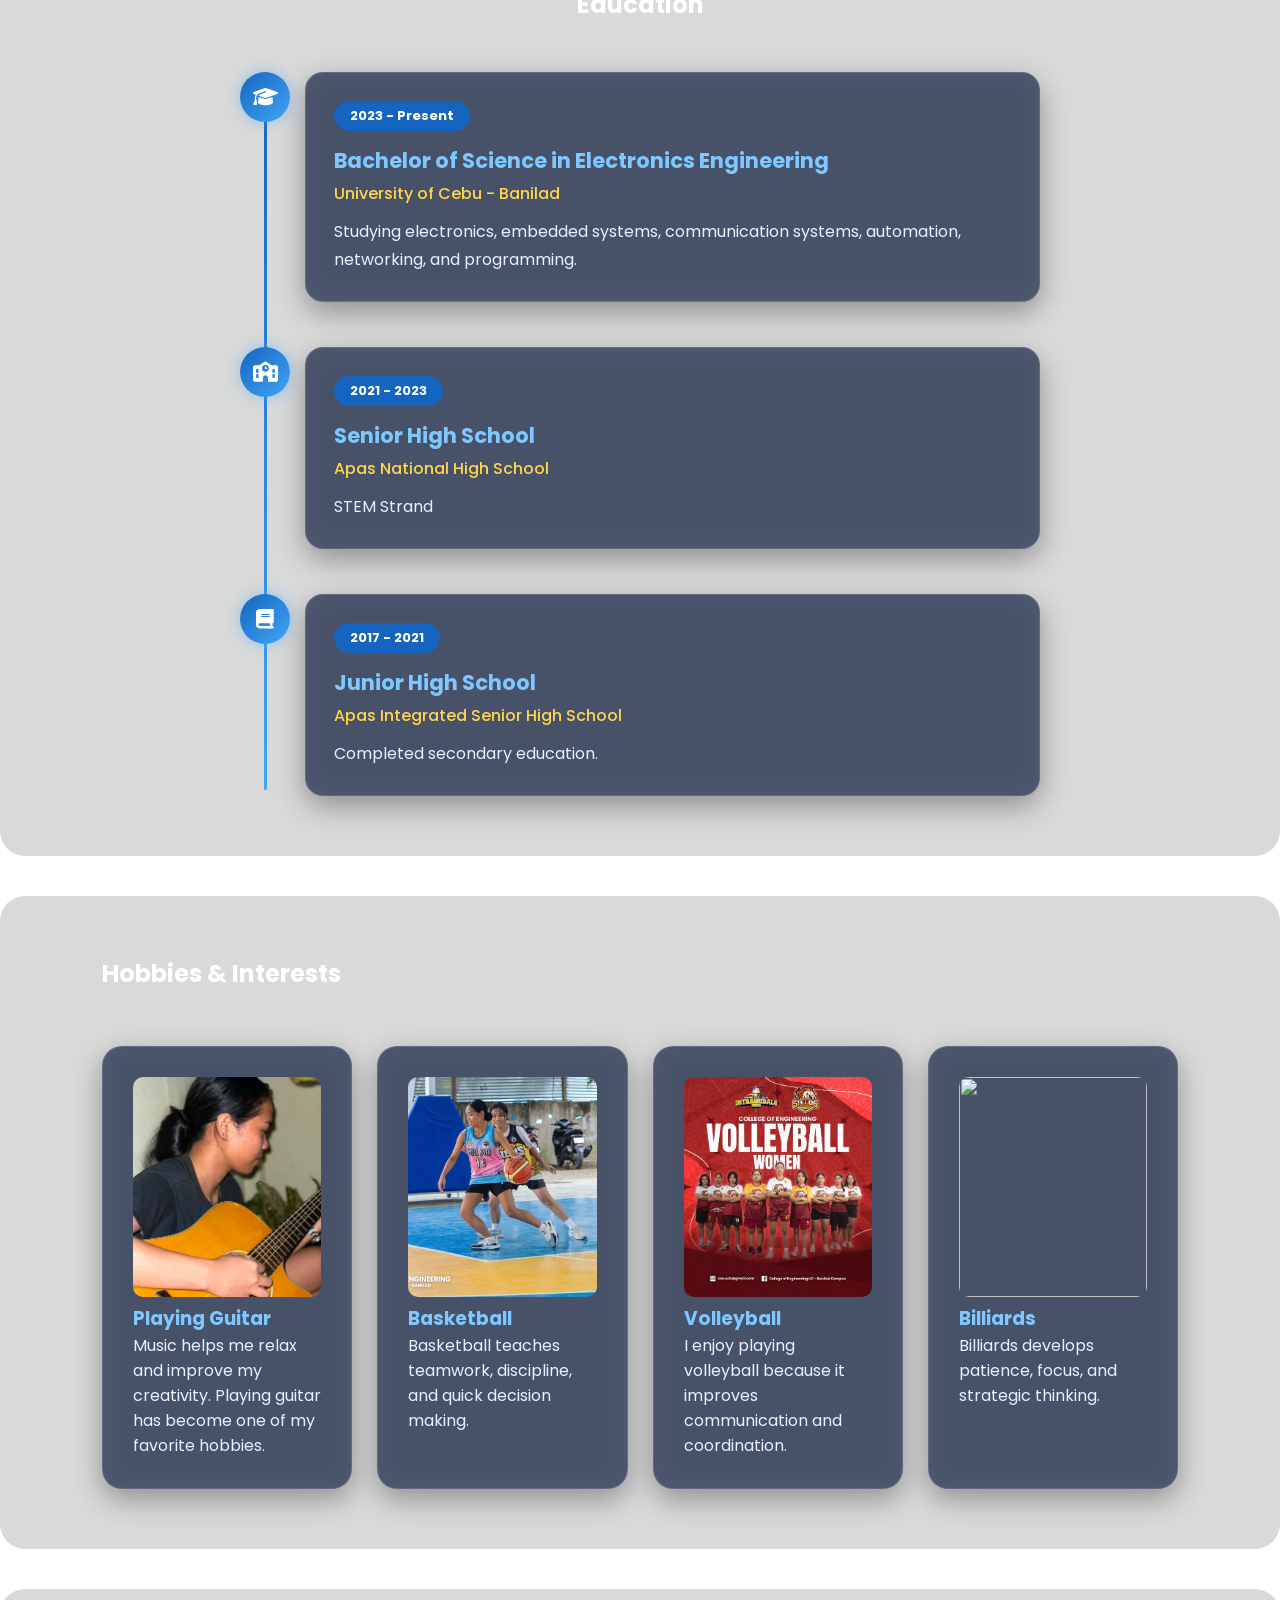
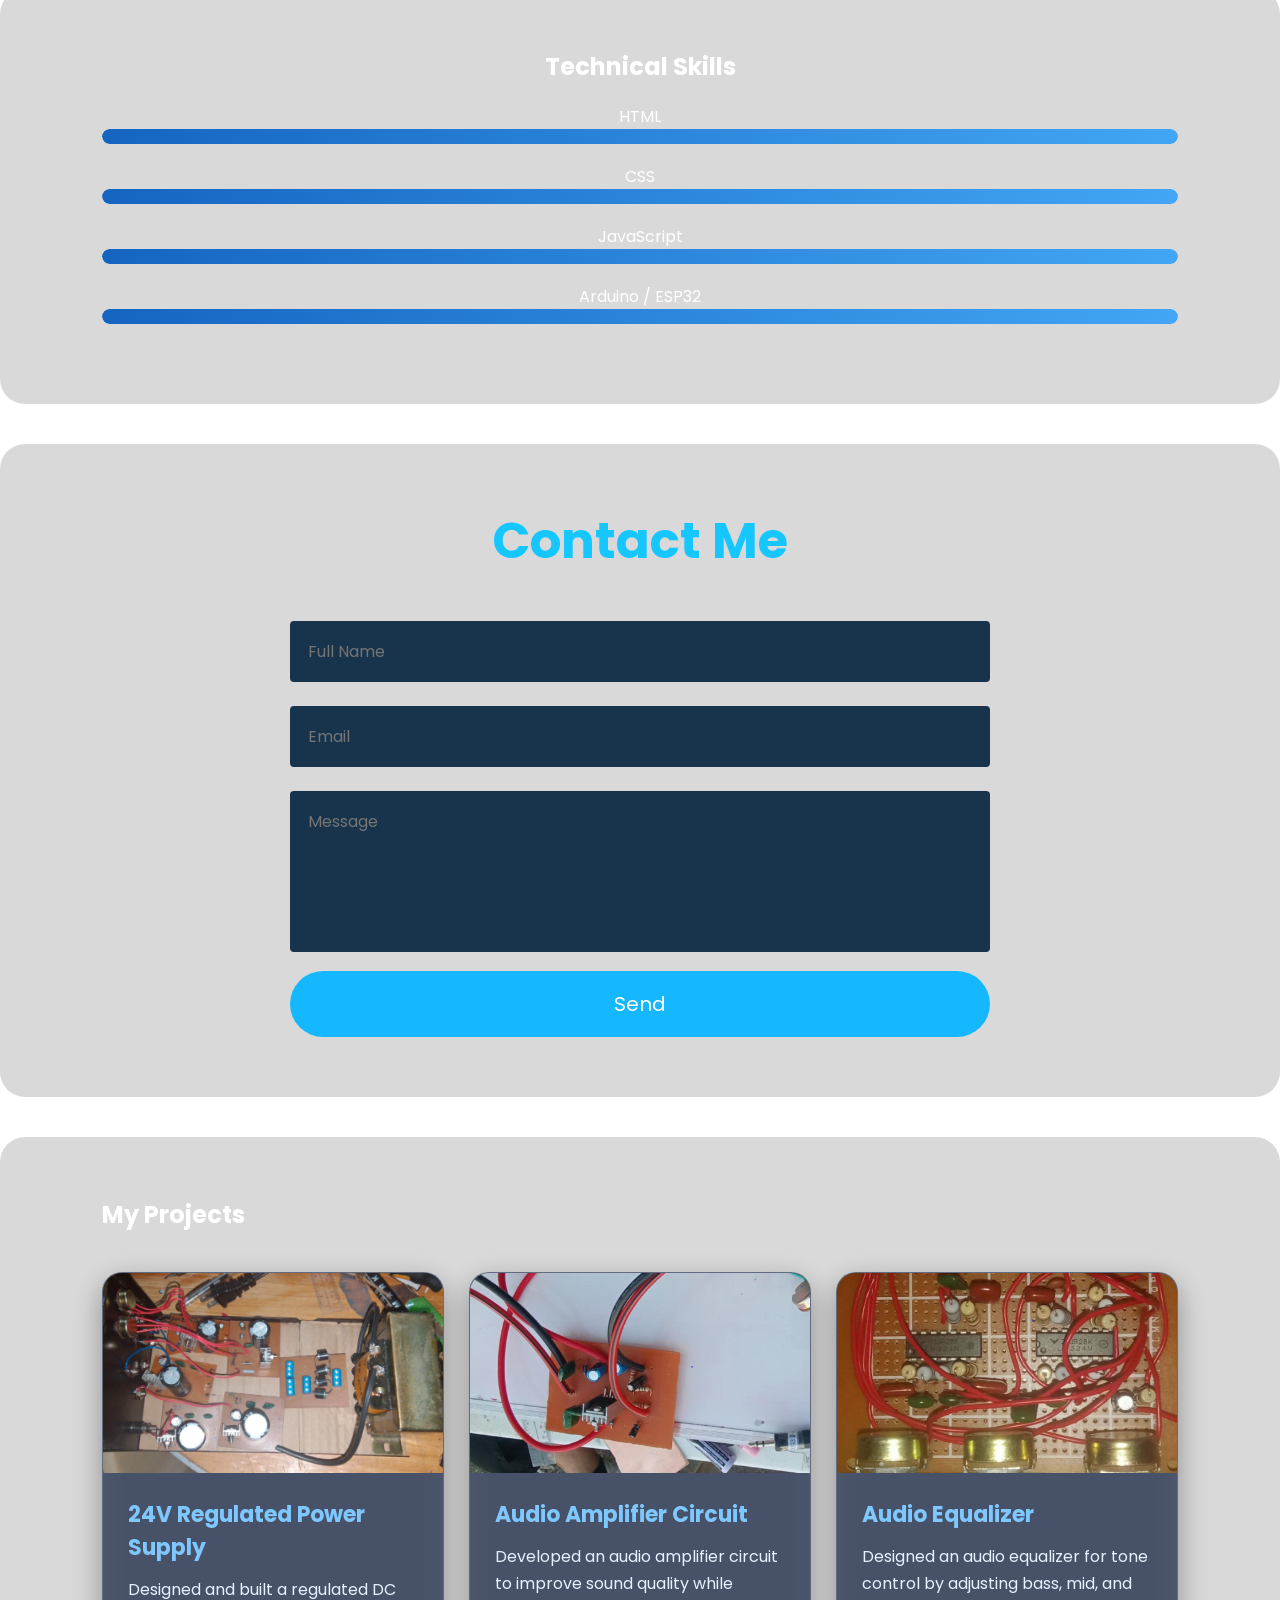
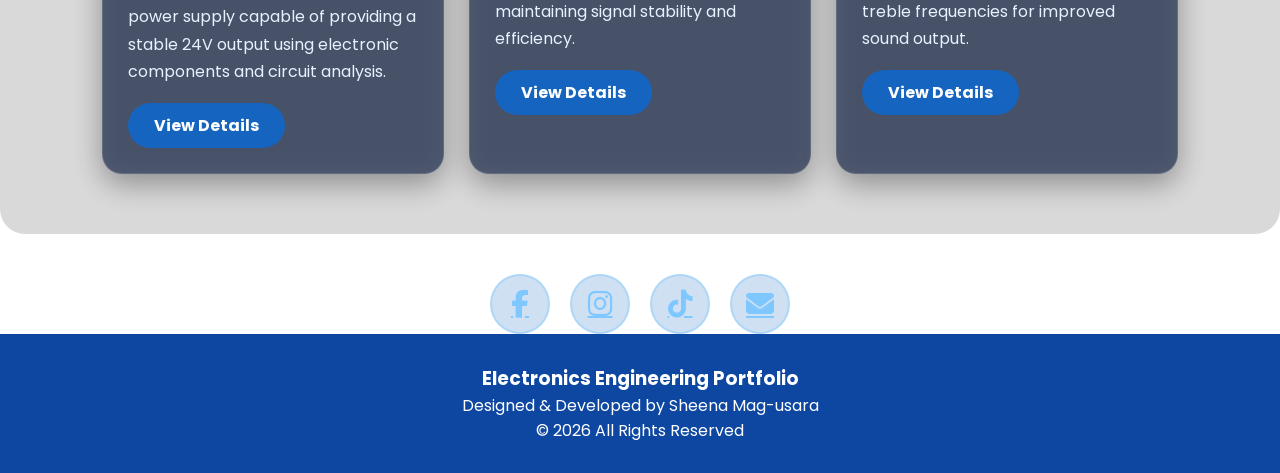
==== commit 96cfd42d: "Add files via upload" ====
--- a/index.html
+++ b/index.html
@@ -150,7 +150,7 @@
 
                 <h3>Bachelor of Science in Electronics Engineering</h3>
 
-                <h4>Your University Name</h4>
+                <h4>University of Cebu - Banilad</h4>
 
                 <p>
                     Studying electronics, embedded systems,
@@ -174,7 +174,7 @@
 
                 <h3>Senior High School</h3>
 
-                <h4>Your Senior High School</h4>
+                <h4>Apas National High School</h4>
 
                 <p>
                     STEM Strand
@@ -196,7 +196,7 @@
 
                 <h3>Junior High School</h3>
 
-                <h4>Your Junior High School</h4>
+                <h4>Apas Integrated Senior High School</h4>
 
                 <p>
                     Completed secondary education.
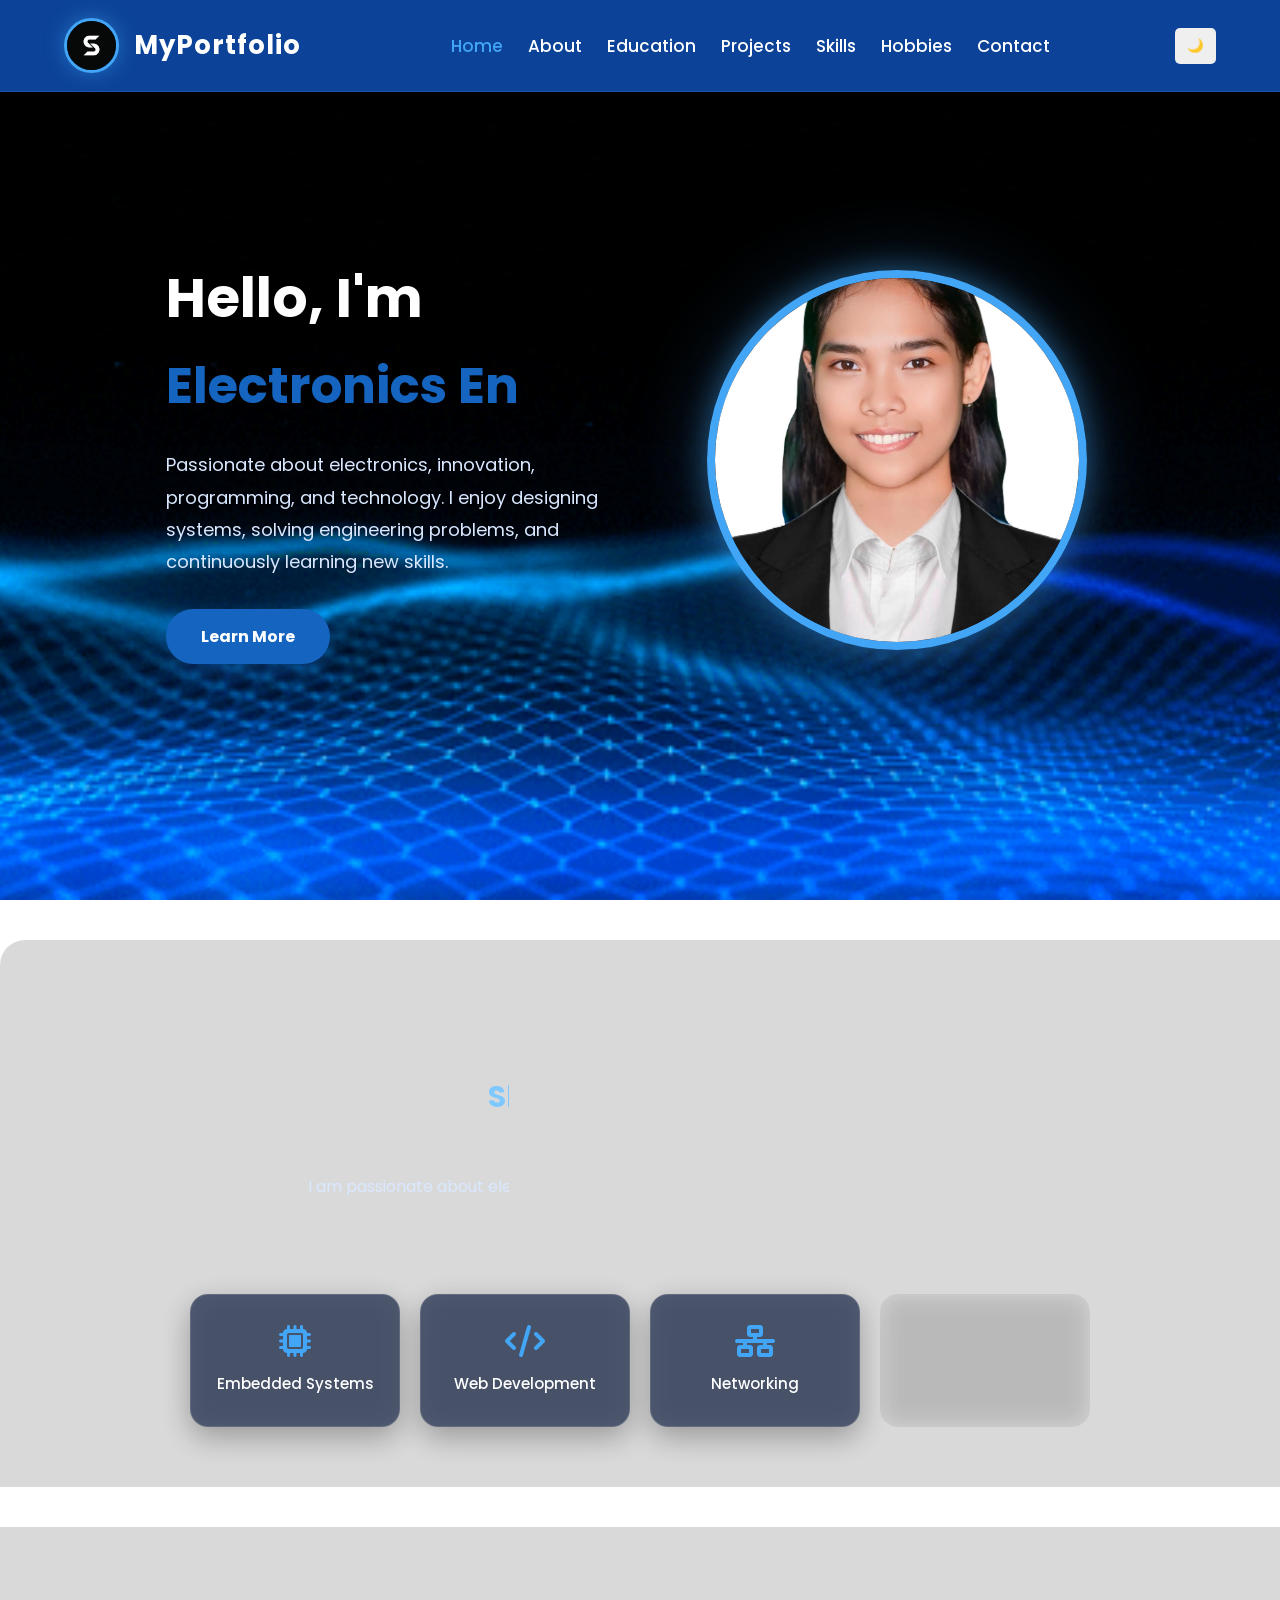
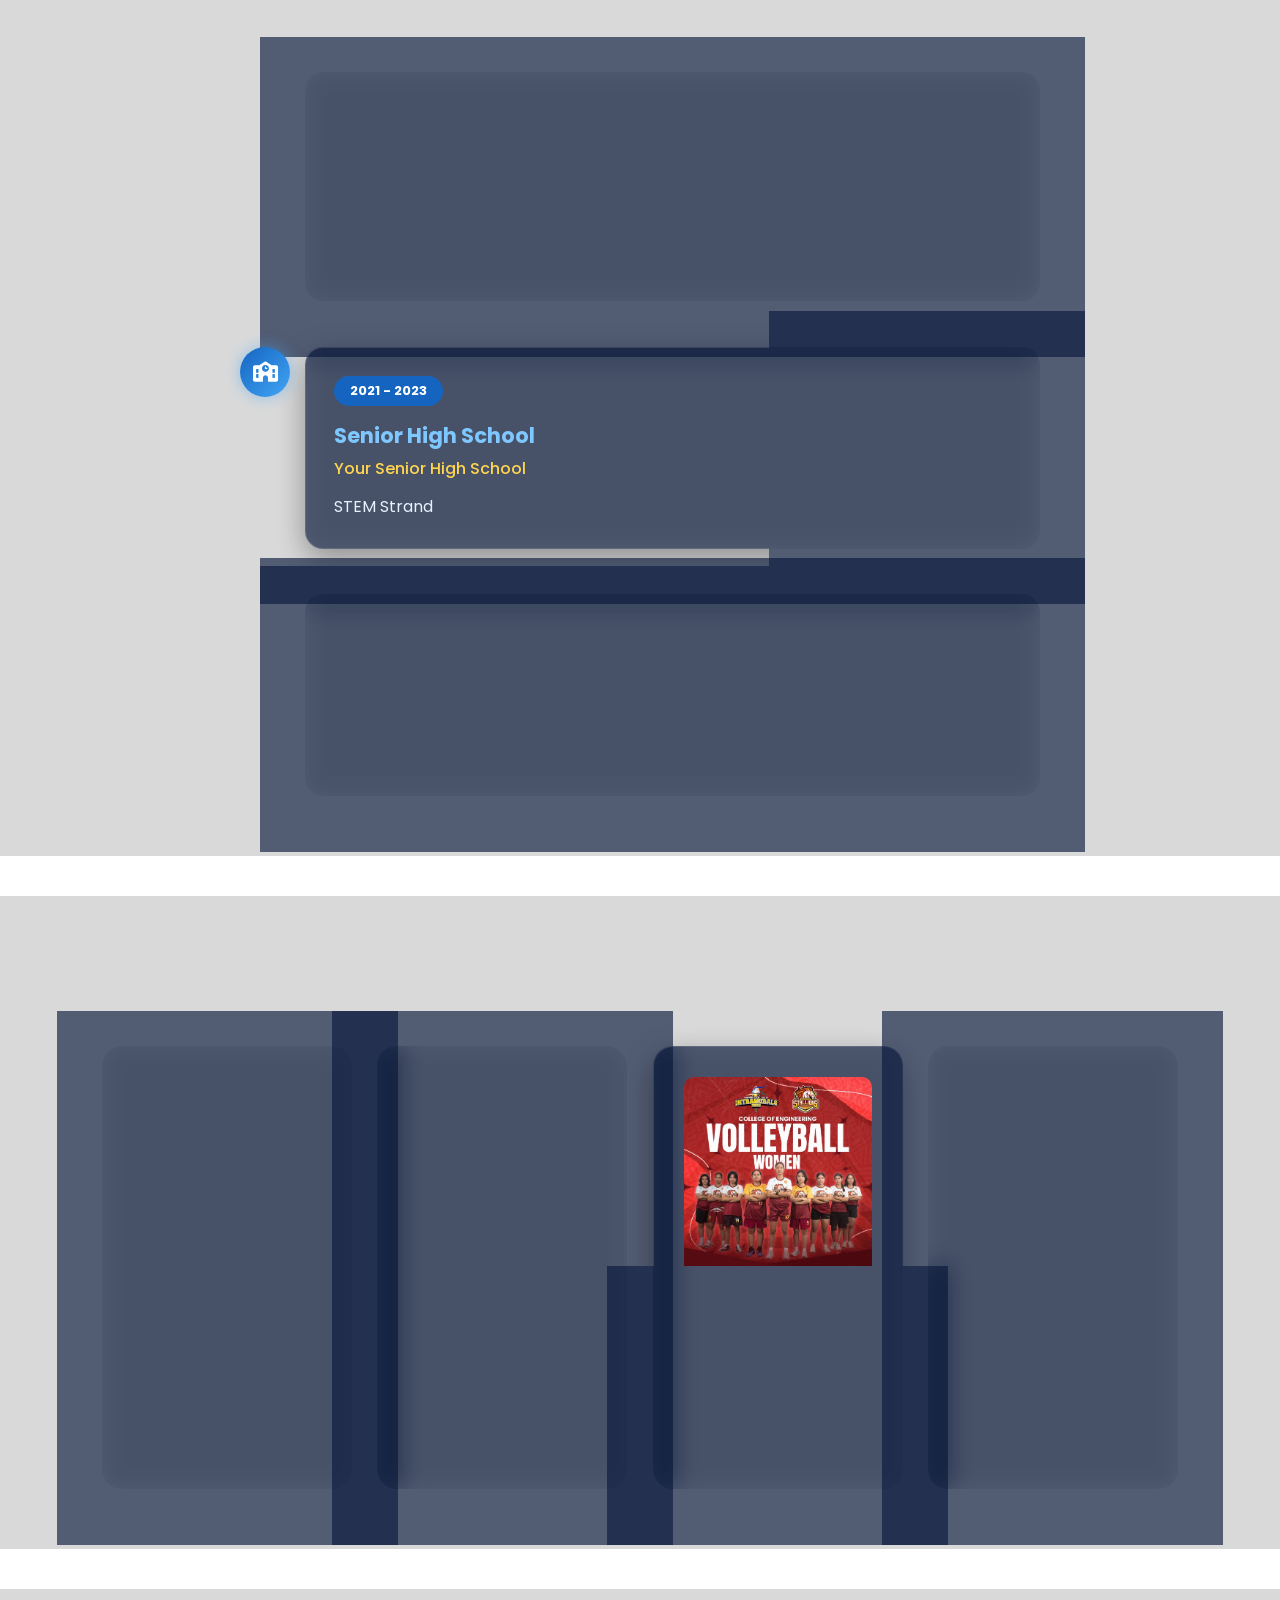
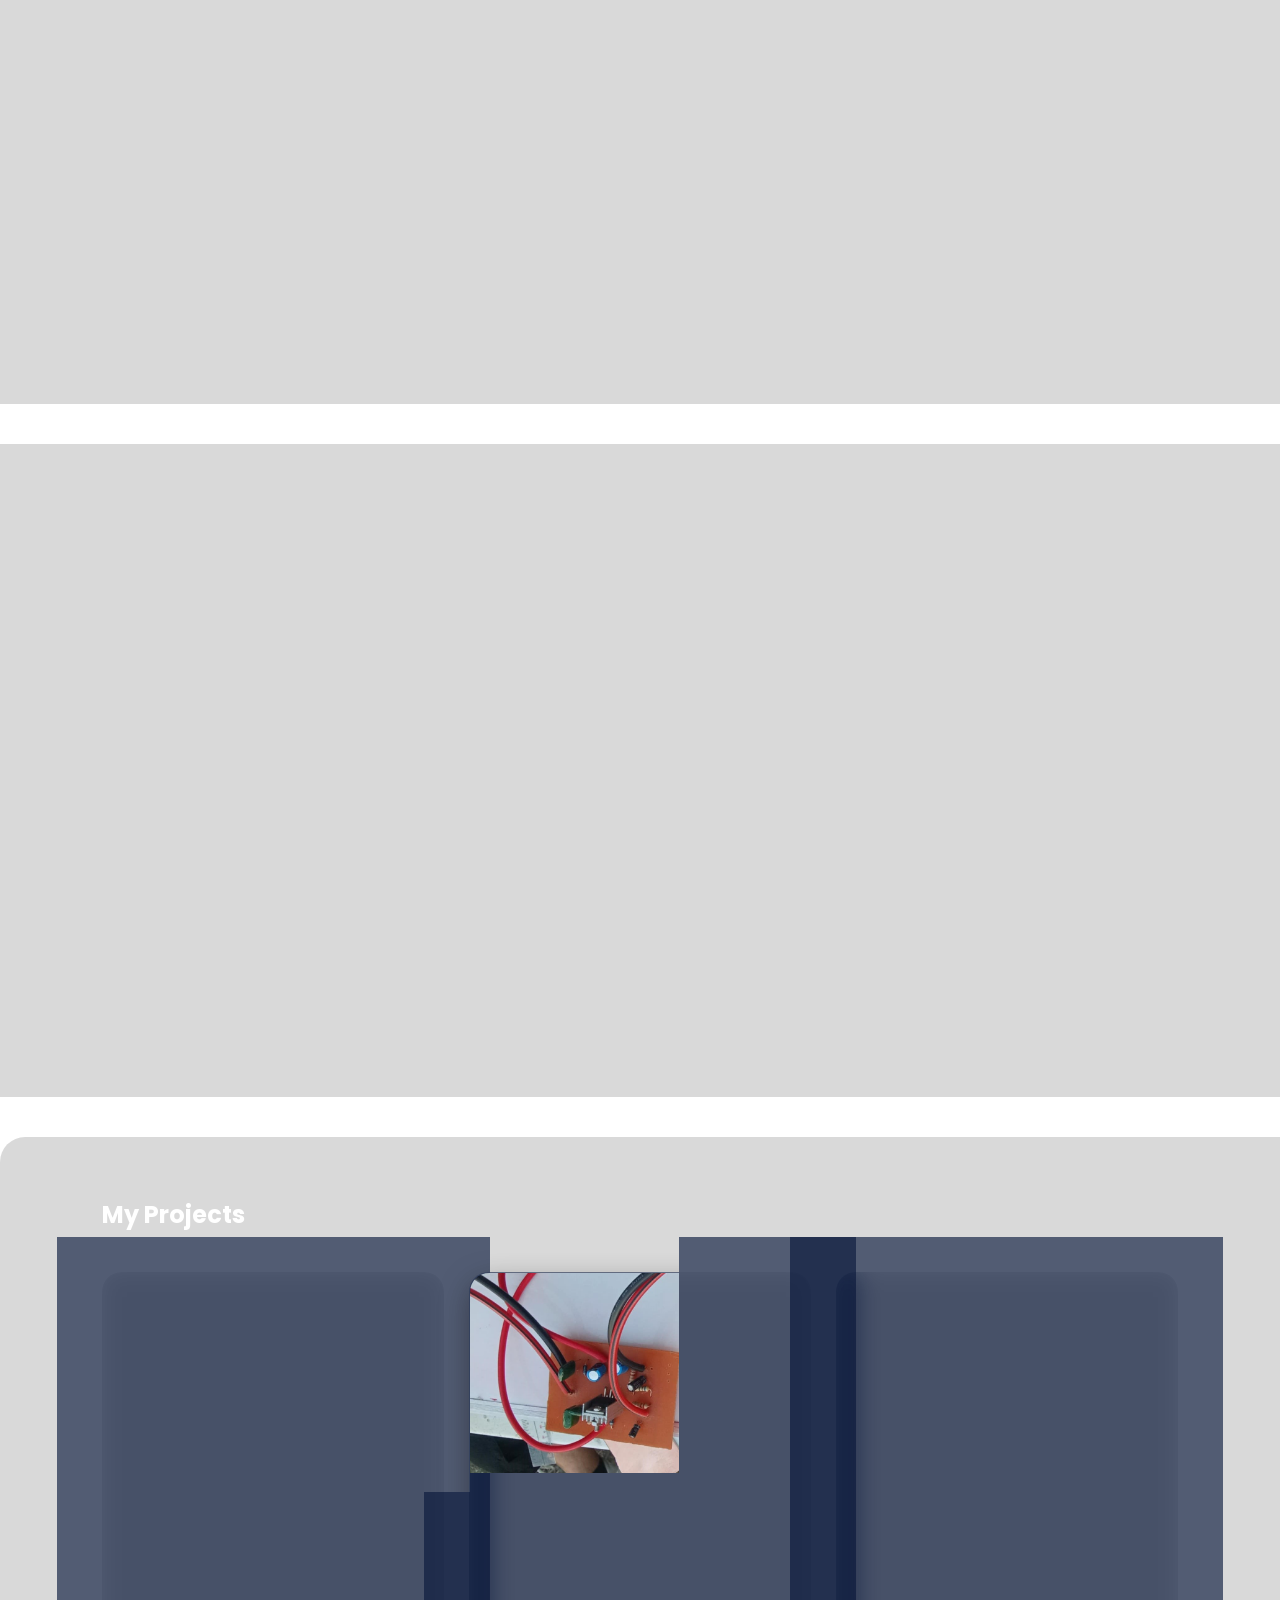
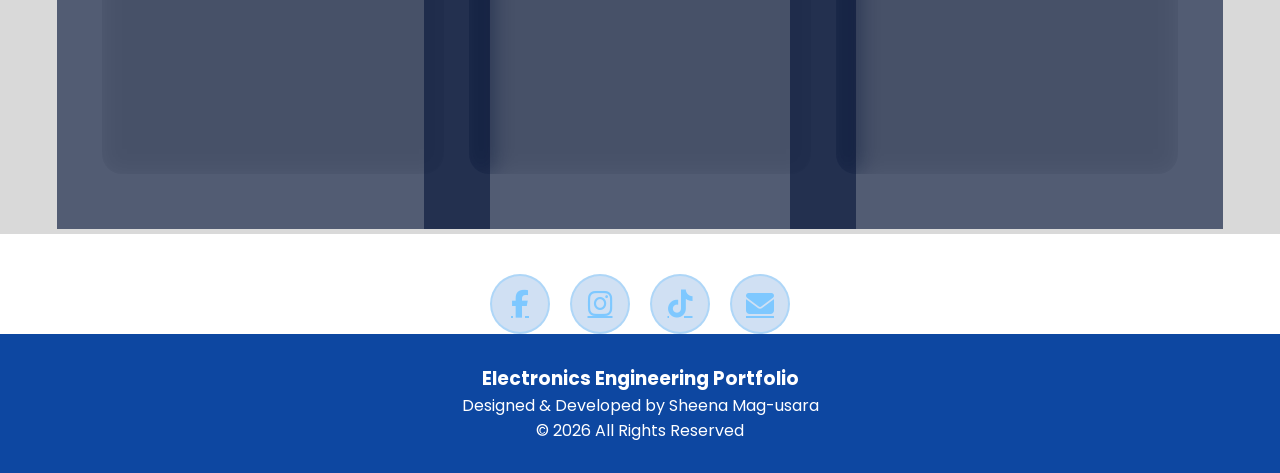
==== commit d3b143ff: "Add files via upload" ====
--- a/index.html
+++ b/index.html
@@ -104,25 +104,25 @@
 
             <div class="about-info">
 
-                <div>
+                <a href="embedded-systems.html" target="_blank" rel="noopener">
                     <i class="fas fa-microchip"></i>
                     <span>Embedded Systems</span>
-                </div>
-
-                <div>
+                </a>
+
+                <a href="web-development.html" target="_blank" rel="noopener">
                     <i class="fas fa-code"></i>
                     <span>Web Development</span>
-                </div>
-
-                <div>
+                </a>
+
+                <a href="networking.html" target="_blank" rel="noopener">
                     <i class="fas fa-network-wired"></i>
                     <span>Networking</span>
-                </div>
-
-                <div>
+                </a>
+
+                <a href="problem-solving.html" target="_blank" rel="noopener">
                     <i class="fas fa-lightbulb"></i>
                     <span>Problem Solving</span>
-                </div>
+                </a>
 
             </div>
 
@@ -150,7 +150,7 @@
 
                 <h3>Bachelor of Science in Electronics Engineering</h3>
 
-                <h4>University of Cebu - Banilad</h4>
+                <h4>Your University Name</h4>
 
                 <p>
                     Studying electronics, embedded systems,
@@ -174,7 +174,7 @@
 
                 <h3>Senior High School</h3>
 
-                <h4>Apas National High School</h4>
+                <h4>Your Senior High School</h4>
 
                 <p>
                     STEM Strand
@@ -196,7 +196,7 @@
 
                 <h3>Junior High School</h3>
 
-                <h4>Apas Integrated Senior High School</h4>
+                <h4>Your Junior High School</h4>
 
                 <p>
                     Completed secondary education.
--- a/shii.css
+++ b/shii.css
@@ -923,7 +923,11 @@
     gap:20px;
 }
 
-.about-info div{
+.about-info a{
+    display:block;
+    text-decoration:none;
+    color:inherit;
+    cursor:pointer;
     background: rgba(10,25,60,.65);
     backdrop-filter: blur(12px);
     -webkit-backdrop-filter: blur(12px);
@@ -934,9 +938,10 @@
     transition:.4s;
 }
 
-.about-info div:hover{
+.about-info a:hover{
     transform:translateY(-8px);
     box-shadow:0 15px 35px rgba(21,101,192,.4);
+    border-color:rgba(66,165,245,.5);
 }
 
 .about-info i{
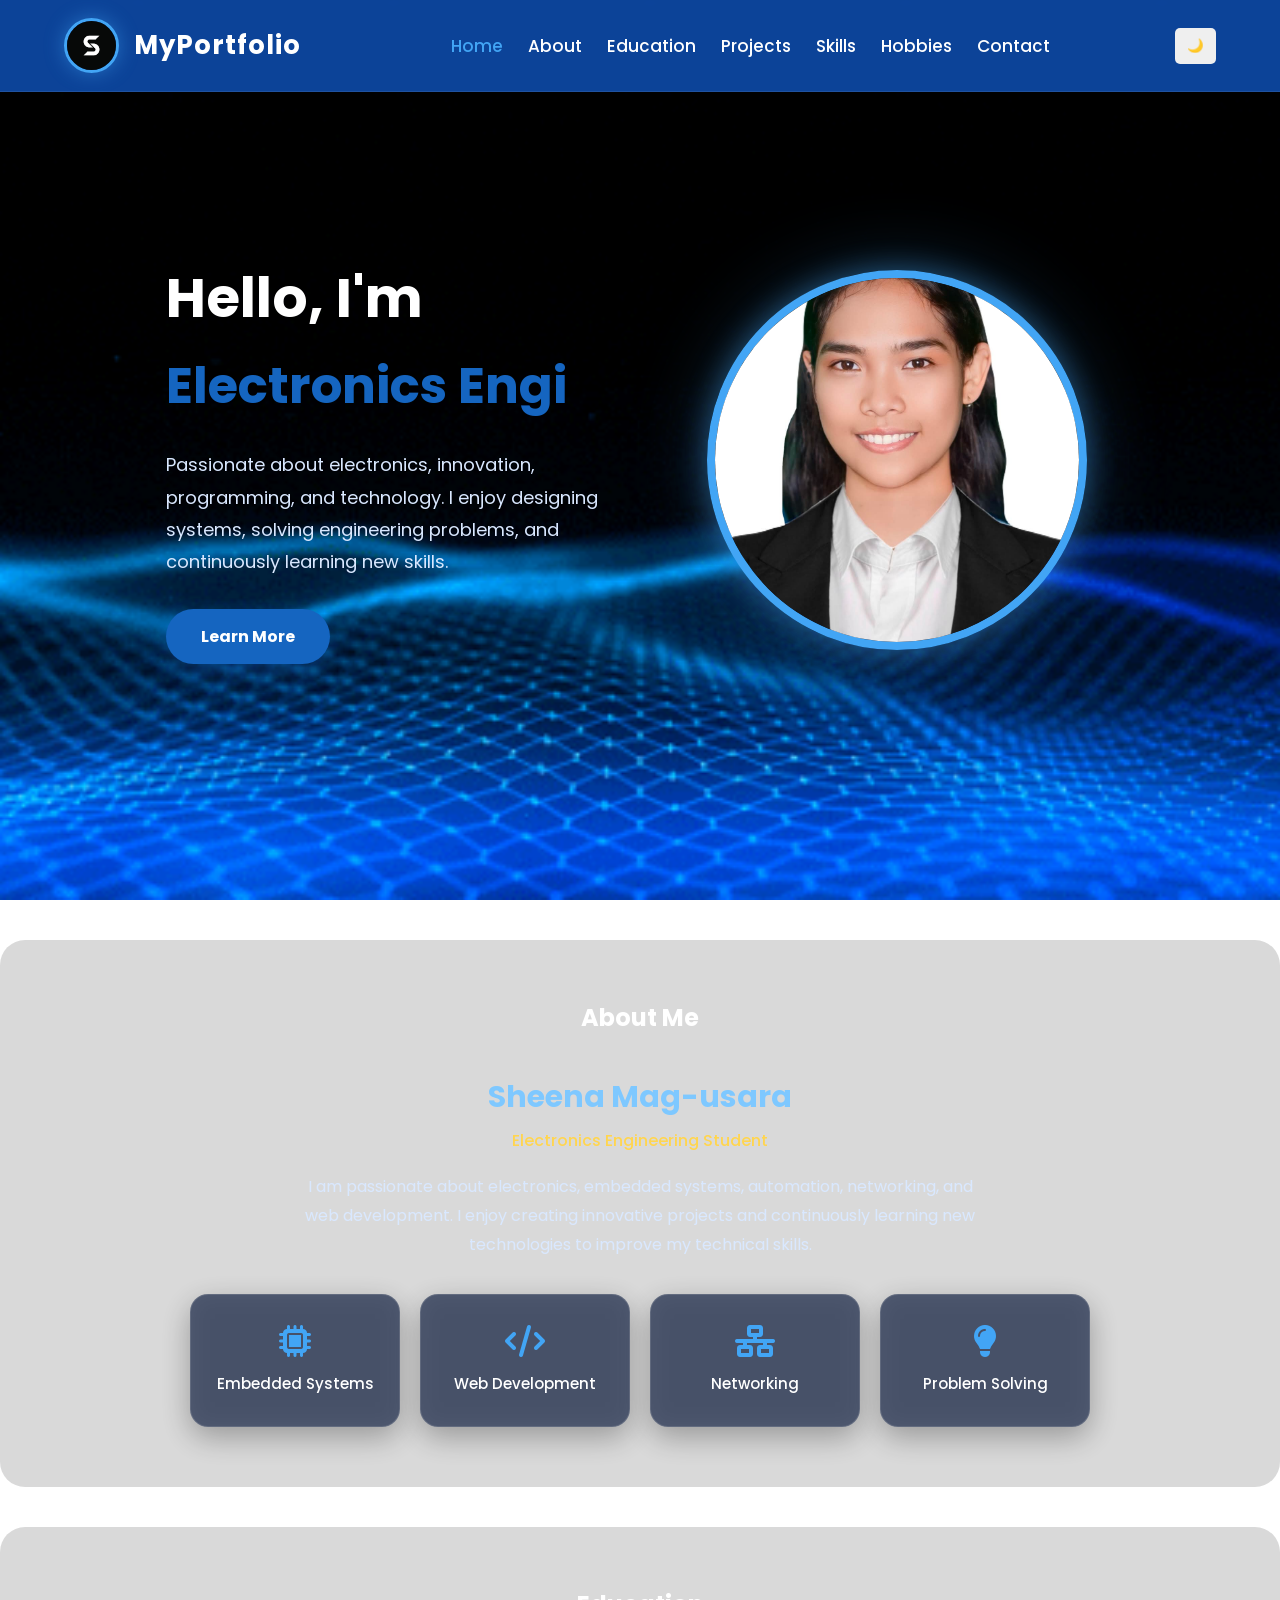
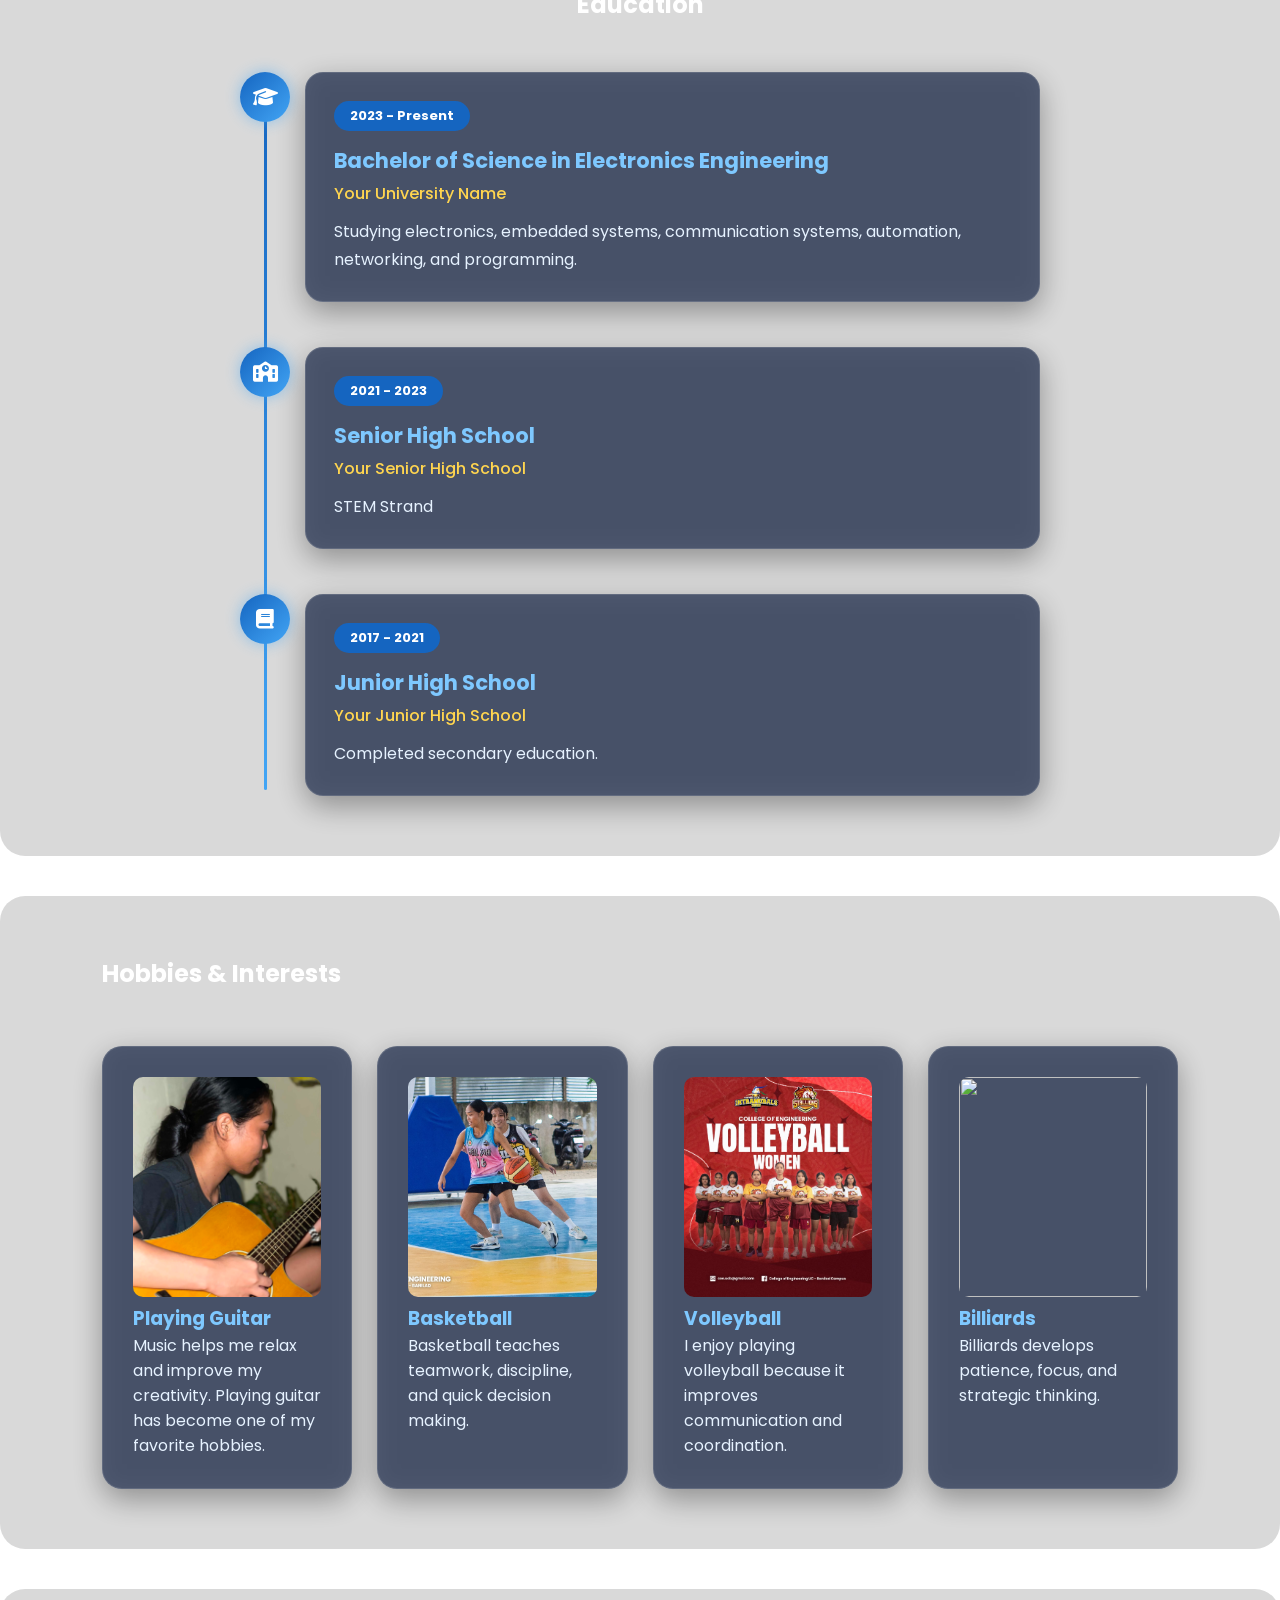
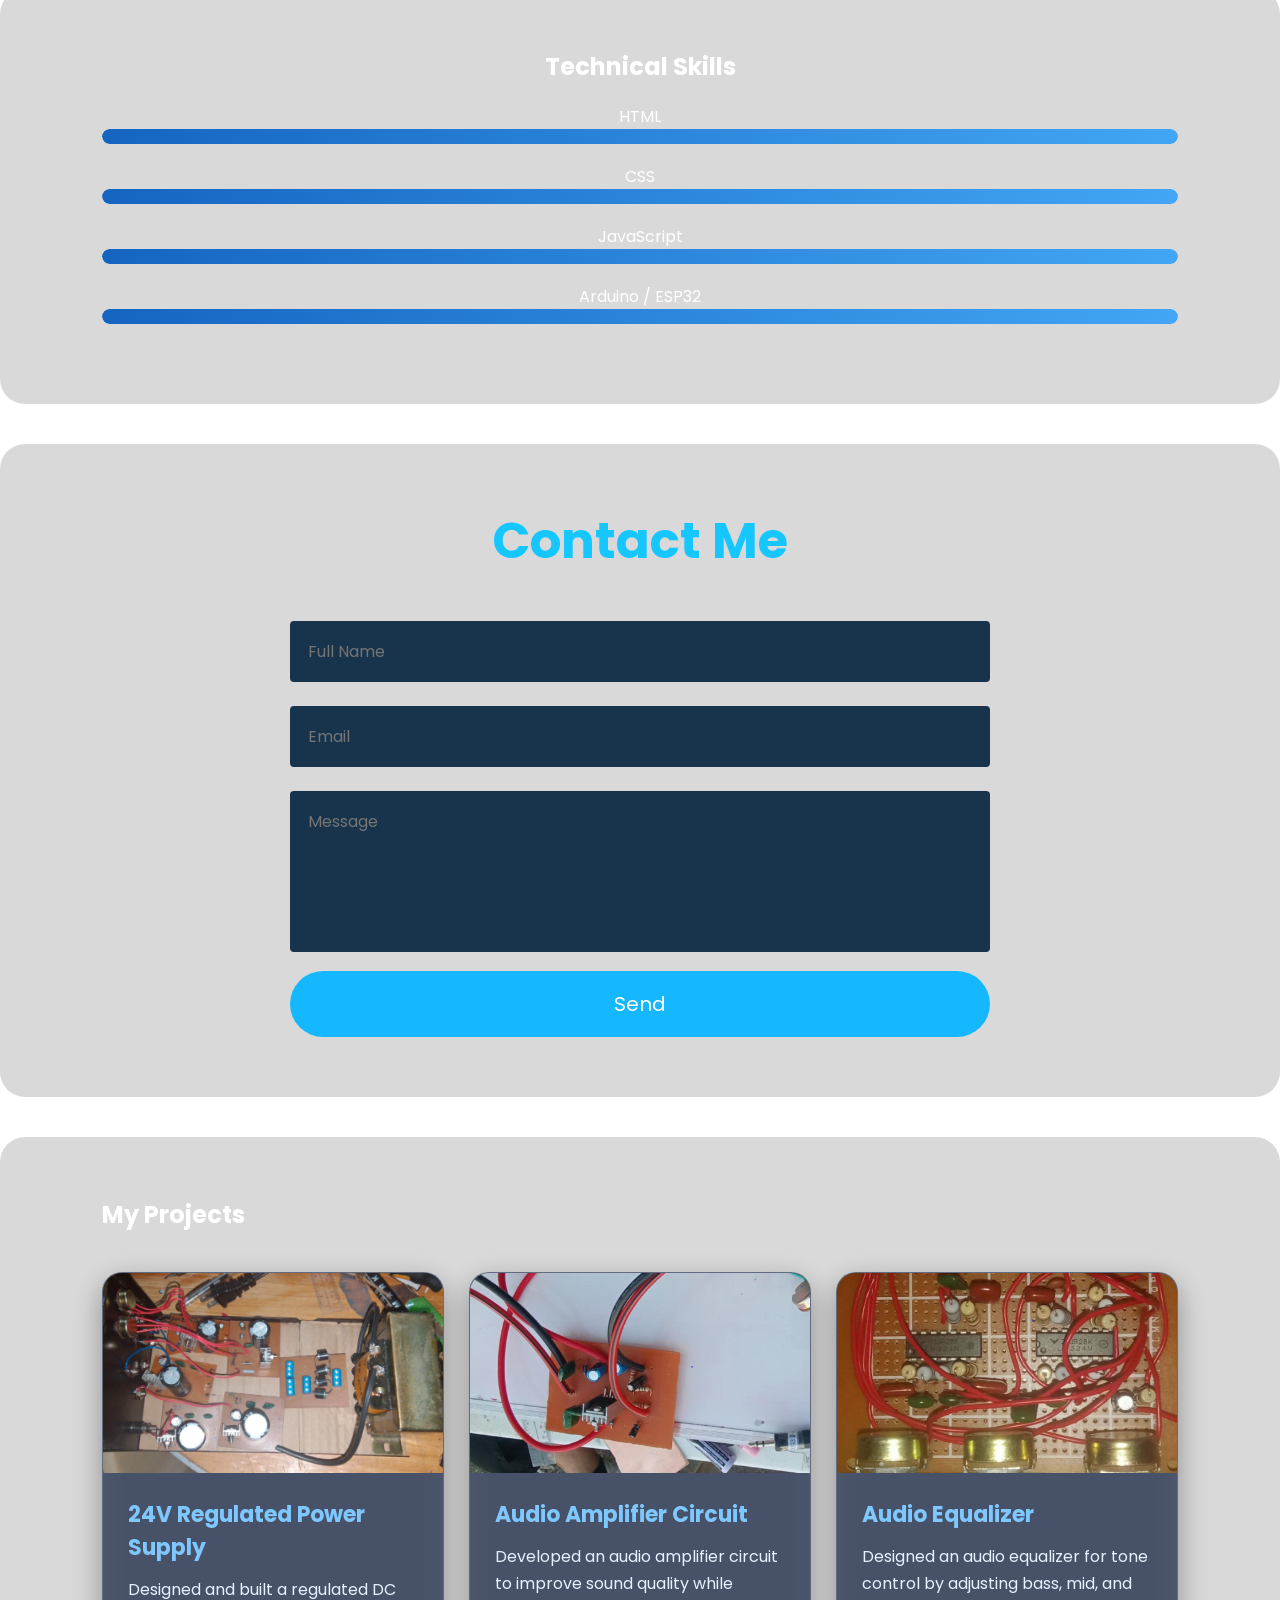
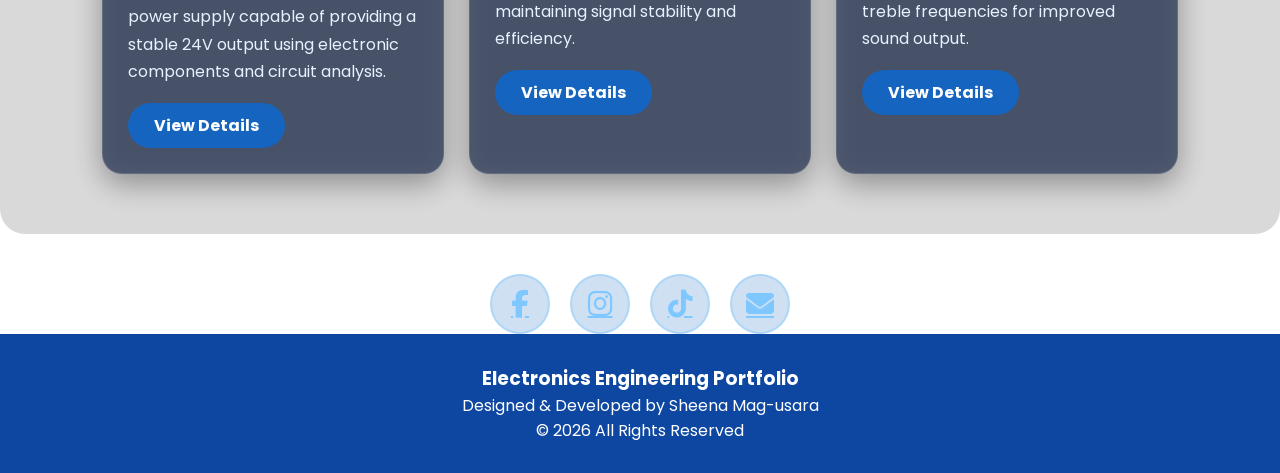
==== commit 79069988: "Add files via upload" ====
--- a/index.html
+++ b/index.html
@@ -6,7 +6,7 @@
 <title>Sheena Mag-usara's Portfolio</title>
 
 <link rel="stylesheet" href="shii.css">
-<link rel="icon" type="image/png" href="logo.jpg">
+<link rel="icon" type="image/jpg" href="logo.jpg">
 
 <link rel="preconnect" href="https://fonts.googleapis.com">
 <link href="https://fonts.googleapis.com/css2?family=Poppins:wght@300;500;700&display=swap" rel="stylesheet">
@@ -104,17 +104,17 @@
 
             <div class="about-info">
 
-                <a href="embedded-systems.html" target="_blank" rel="noopener">
+                <a href="embedded-systems.html" target="_self" rel="noopener">
                     <i class="fas fa-microchip"></i>
                     <span>Embedded Systems</span>
                 </a>
 
-                <a href="web-development.html" target="_blank" rel="noopener">
+                <a href="web-development.html" target="_self" rel="noopener">
                     <i class="fas fa-code"></i>
                     <span>Web Development</span>
                 </a>
 
-                <a href="networking.html" target="_blank" rel="noopener">
+                <a href="networking.html" target="_self" rel="noopener">
                     <i class="fas fa-network-wired"></i>
                     <span>Networking</span>
                 </a>
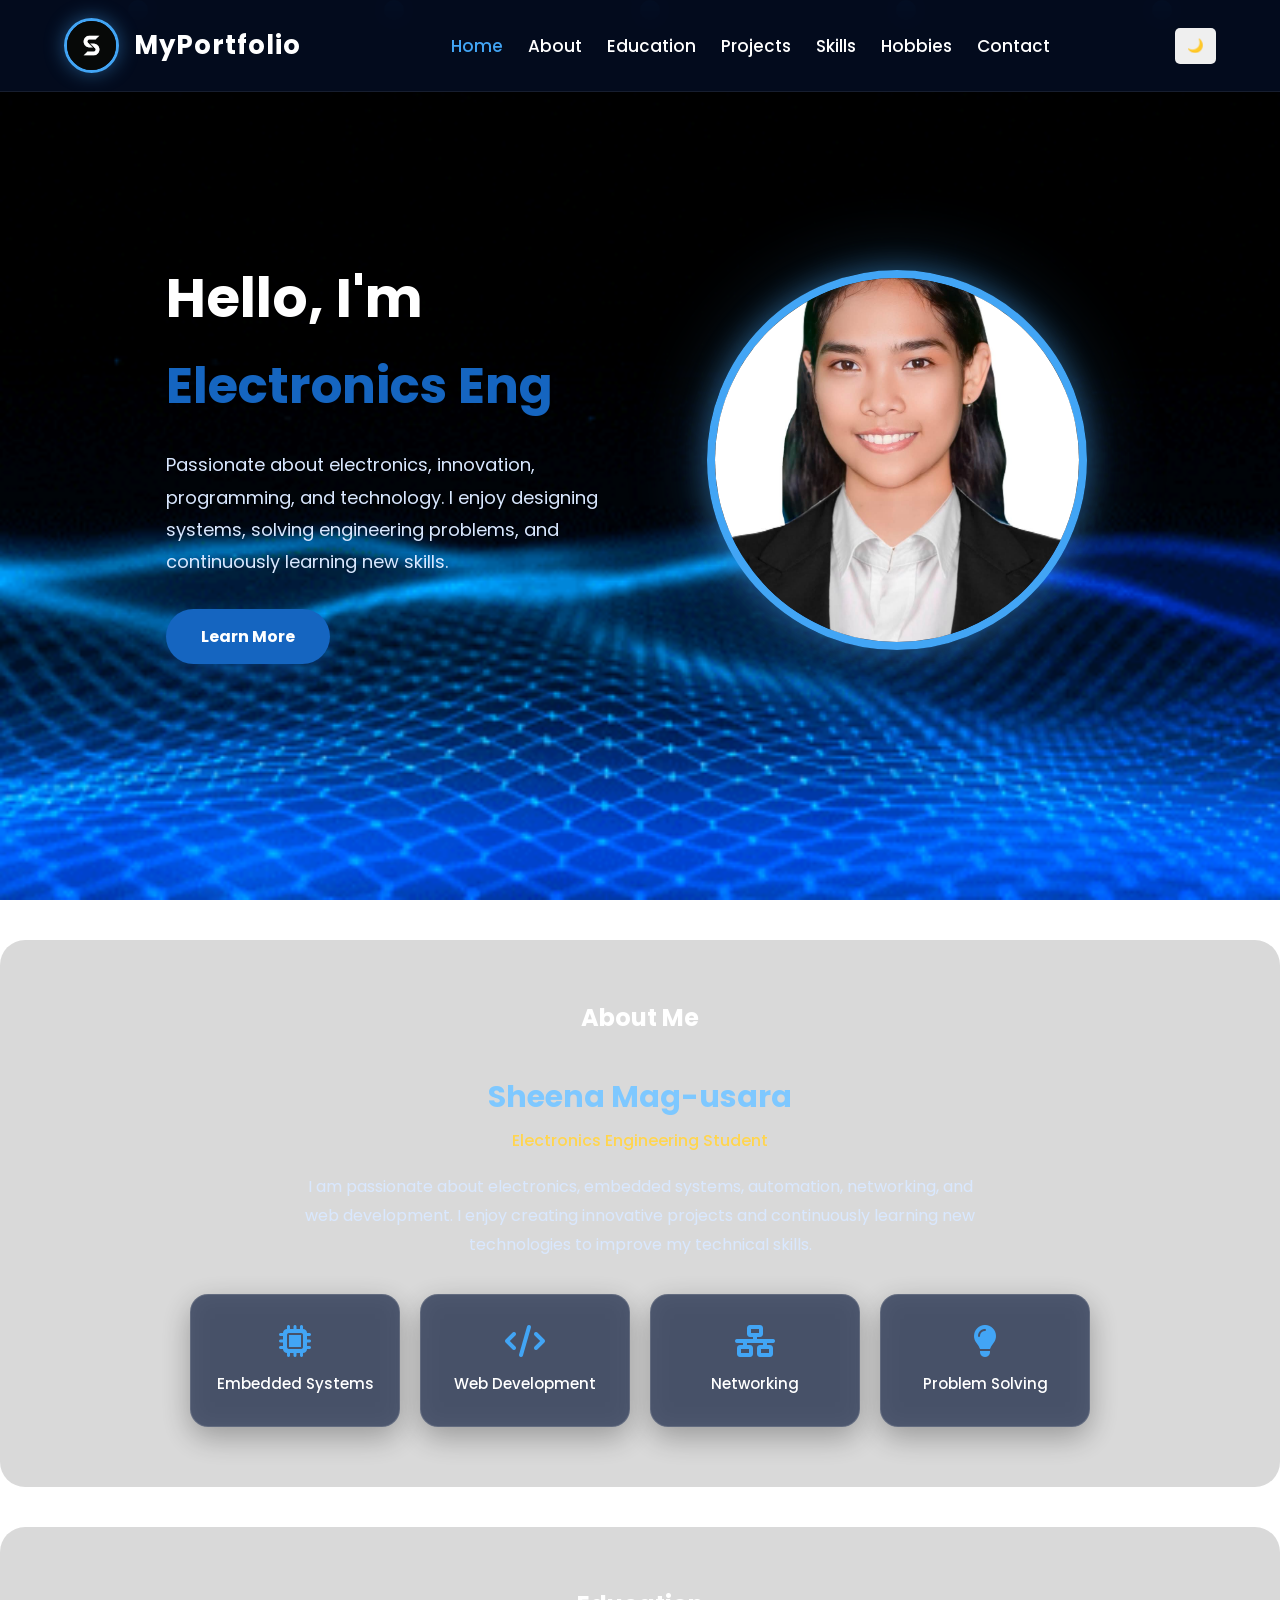
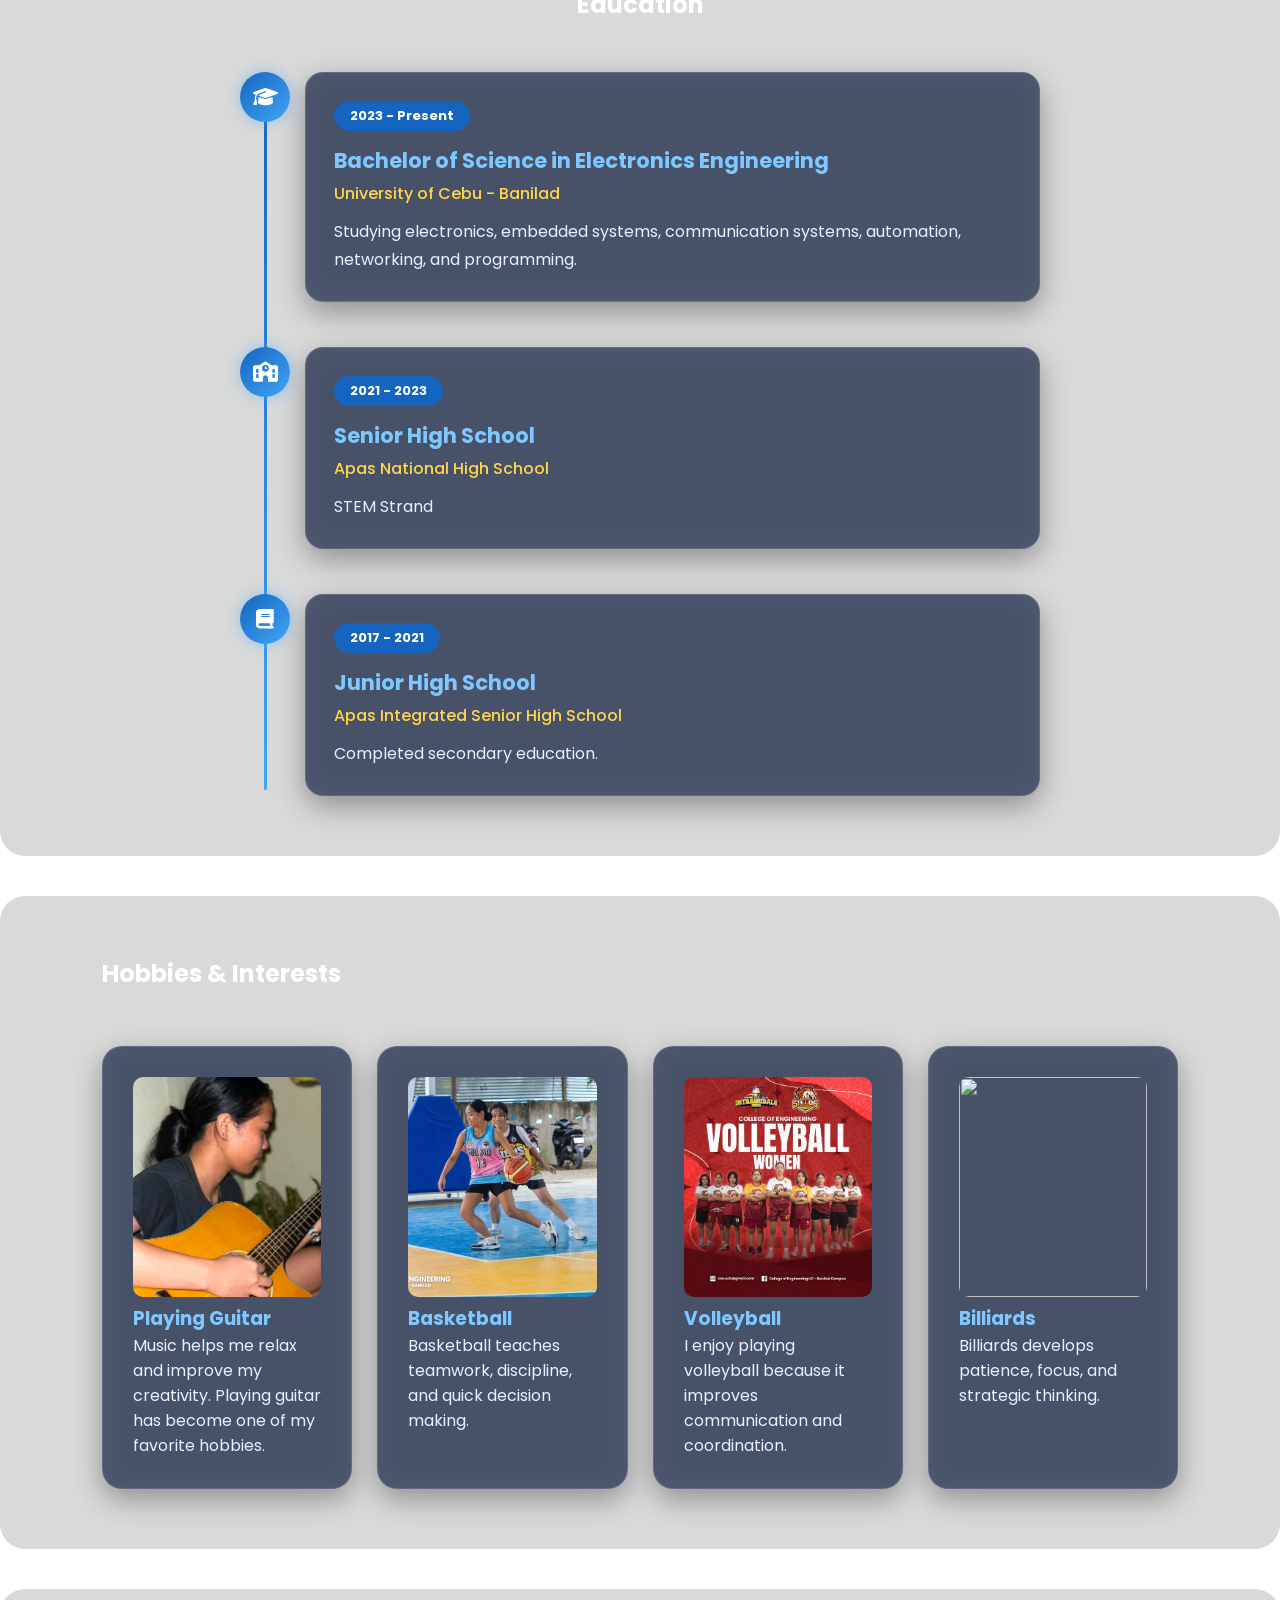
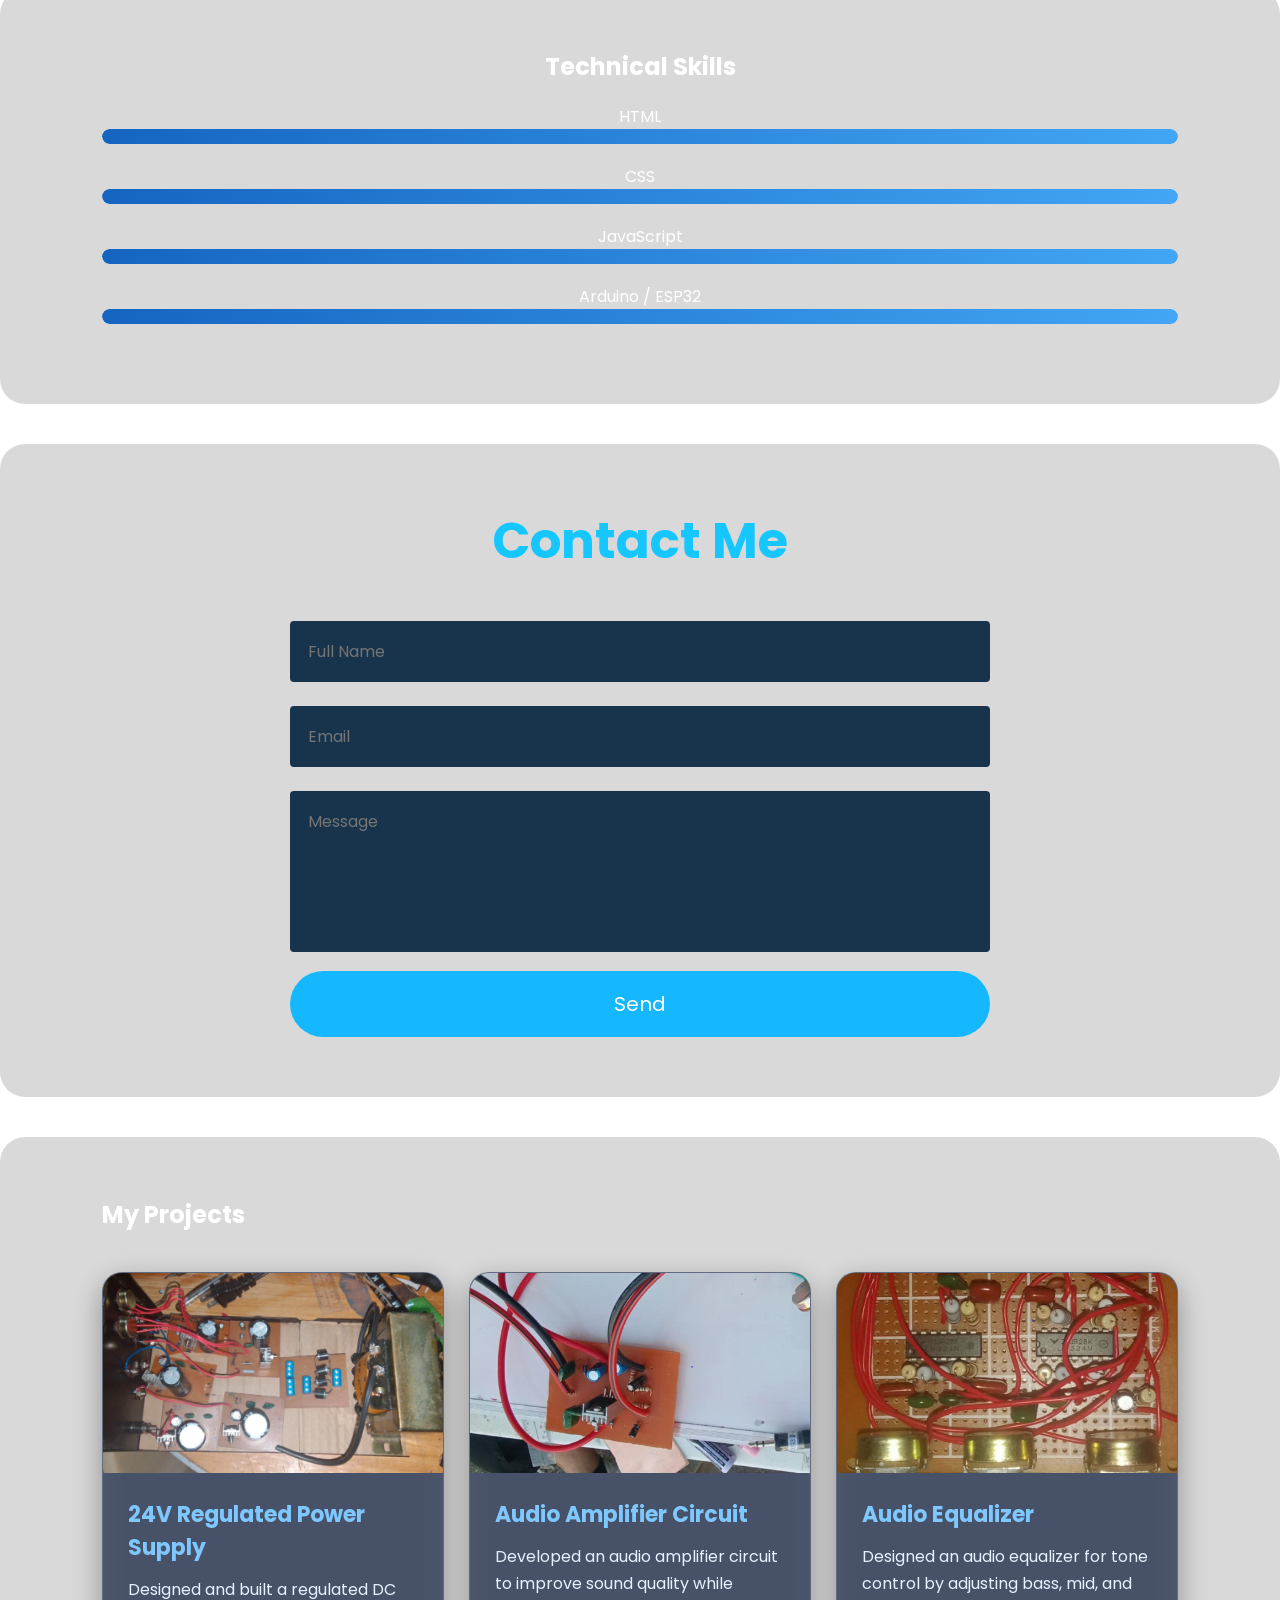
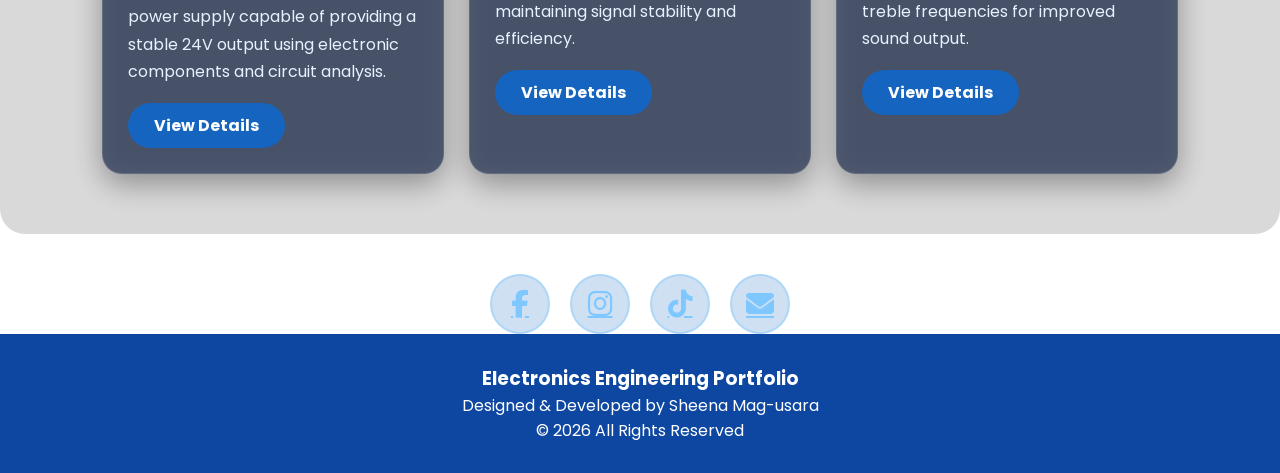
==== commit 543066d7: "Add files via upload" ====
--- a/index.html
+++ b/index.html
@@ -119,7 +119,7 @@
                     <span>Networking</span>
                 </a>
 
-                <a href="problem-solving.html" target="_blank" rel="noopener">
+                <a href="problem-solving.html" target="_self" rel="noopener">
                     <i class="fas fa-lightbulb"></i>
                     <span>Problem Solving</span>
                 </a>
@@ -150,7 +150,7 @@
 
                 <h3>Bachelor of Science in Electronics Engineering</h3>
 
-                <h4>Your University Name</h4>
+                <h4>University of Cebu - Banilad</h4>
 
                 <p>
                     Studying electronics, embedded systems,
@@ -174,7 +174,7 @@
 
                 <h3>Senior High School</h3>
 
-                <h4>Your Senior High School</h4>
+                <h4>Apas National High School</h4>
 
                 <p>
                     STEM Strand
@@ -196,7 +196,7 @@
 
                 <h3>Junior High School</h3>
 
-                <h4>Your Junior High School</h4>
+                <h4>Apas Integrated Senior High School</h4>
 
                 <p>
                     Completed secondary education.
@@ -260,7 +260,7 @@
 
 <div class="card">
 
-<img src="images/billiards.jpg">
+<img src="billiards.jpg">
 
 <h3>Billiards</h3>
 
--- a/shii.css
+++ b/shii.css
@@ -755,12 +755,6 @@
 transform:translateY(0);
 }
 
-}
-
-header{
-backdrop-filter:blur(10px);
-background:rgba(13,71,161,.95);
-transition:.4s;
 }
 
 header.scrolled{
@@ -1066,6 +1060,8 @@
 }
 
 }
+
+.edu-box{
     max-width:1000px;
     margin:40px auto;
     display:flex;
